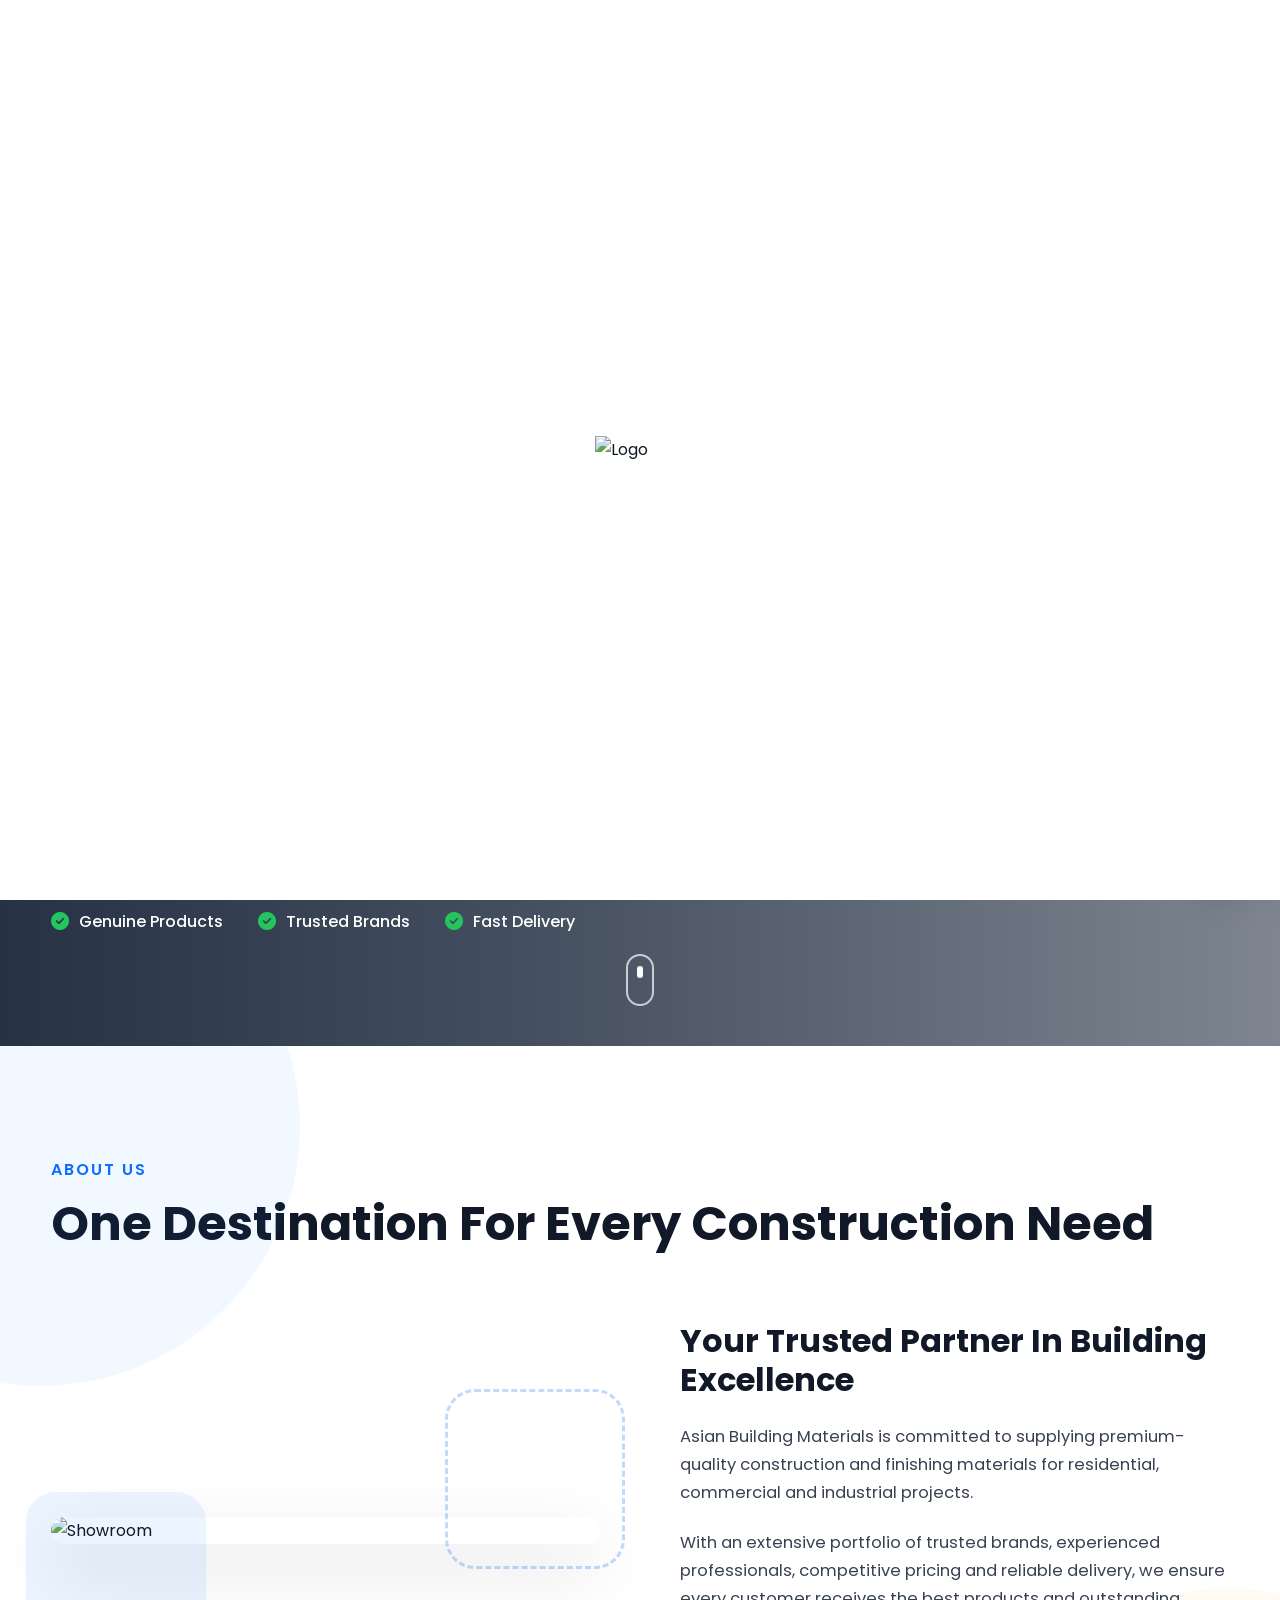
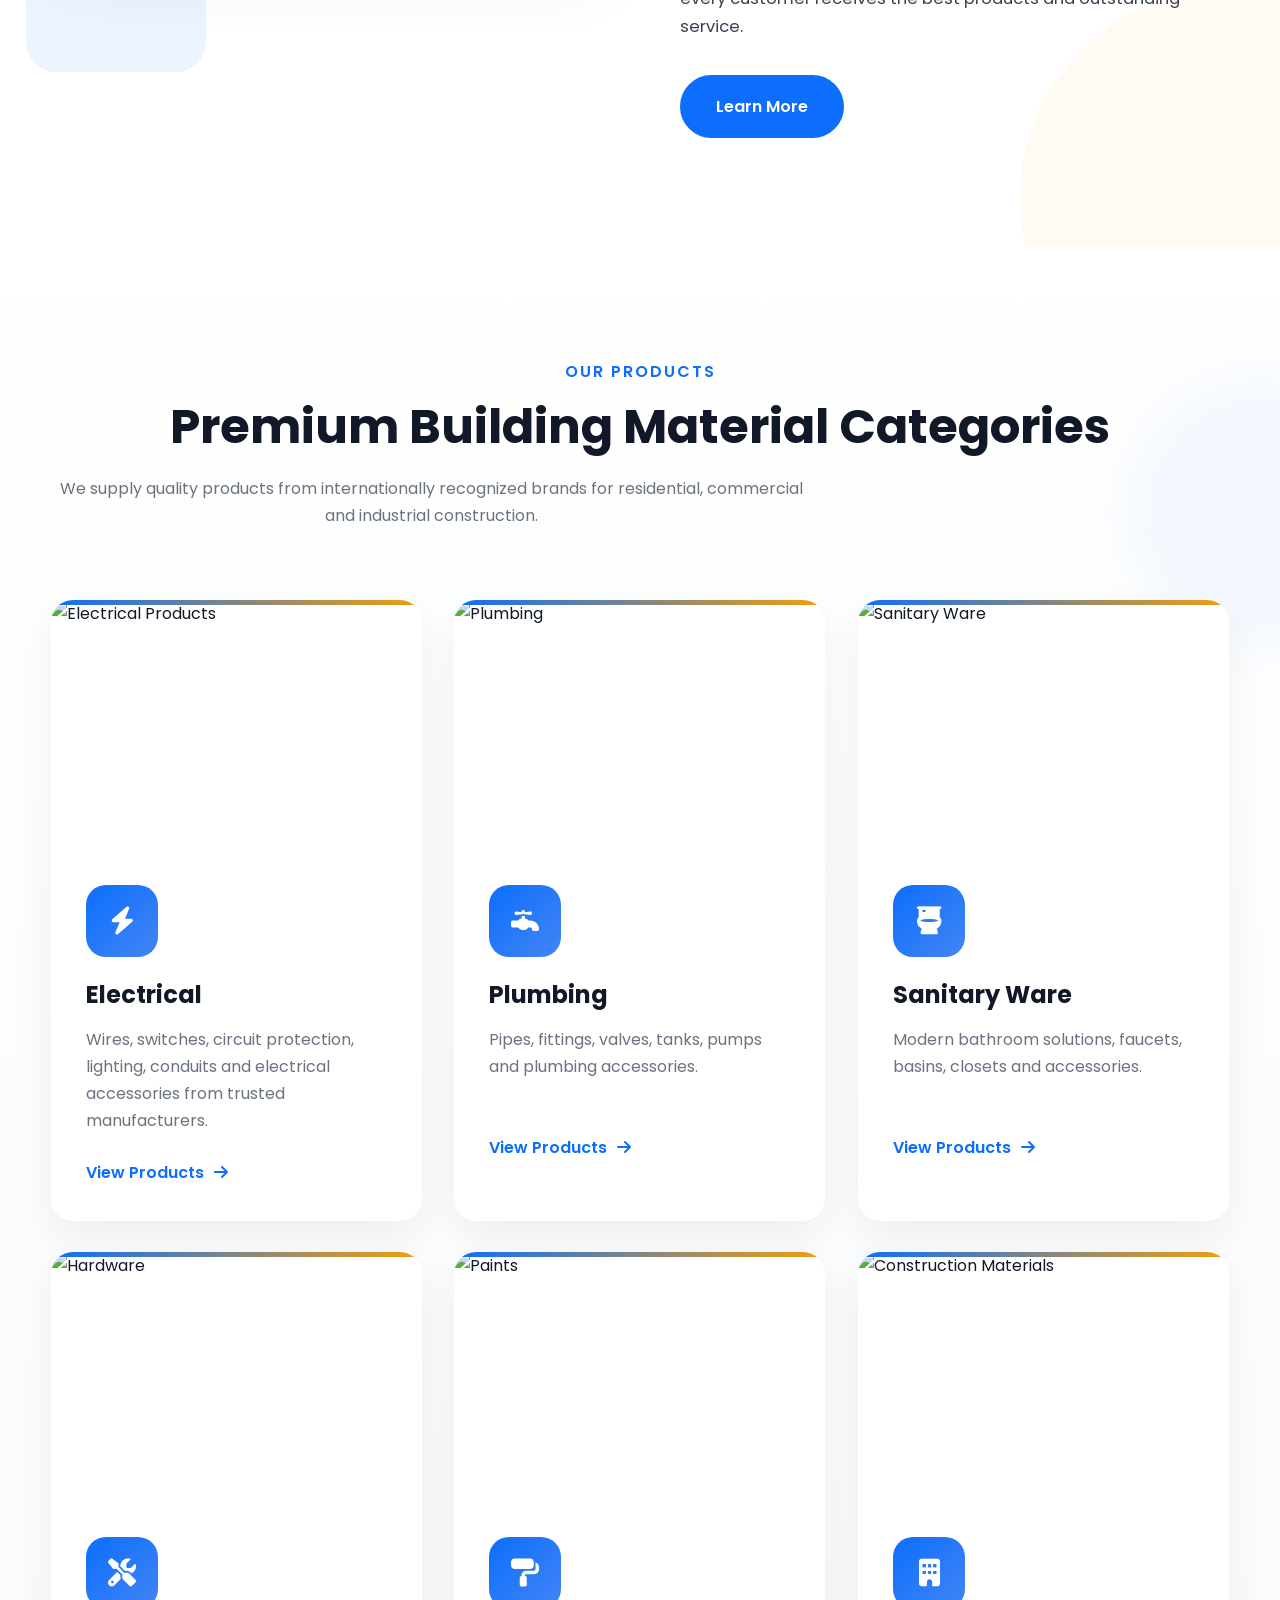
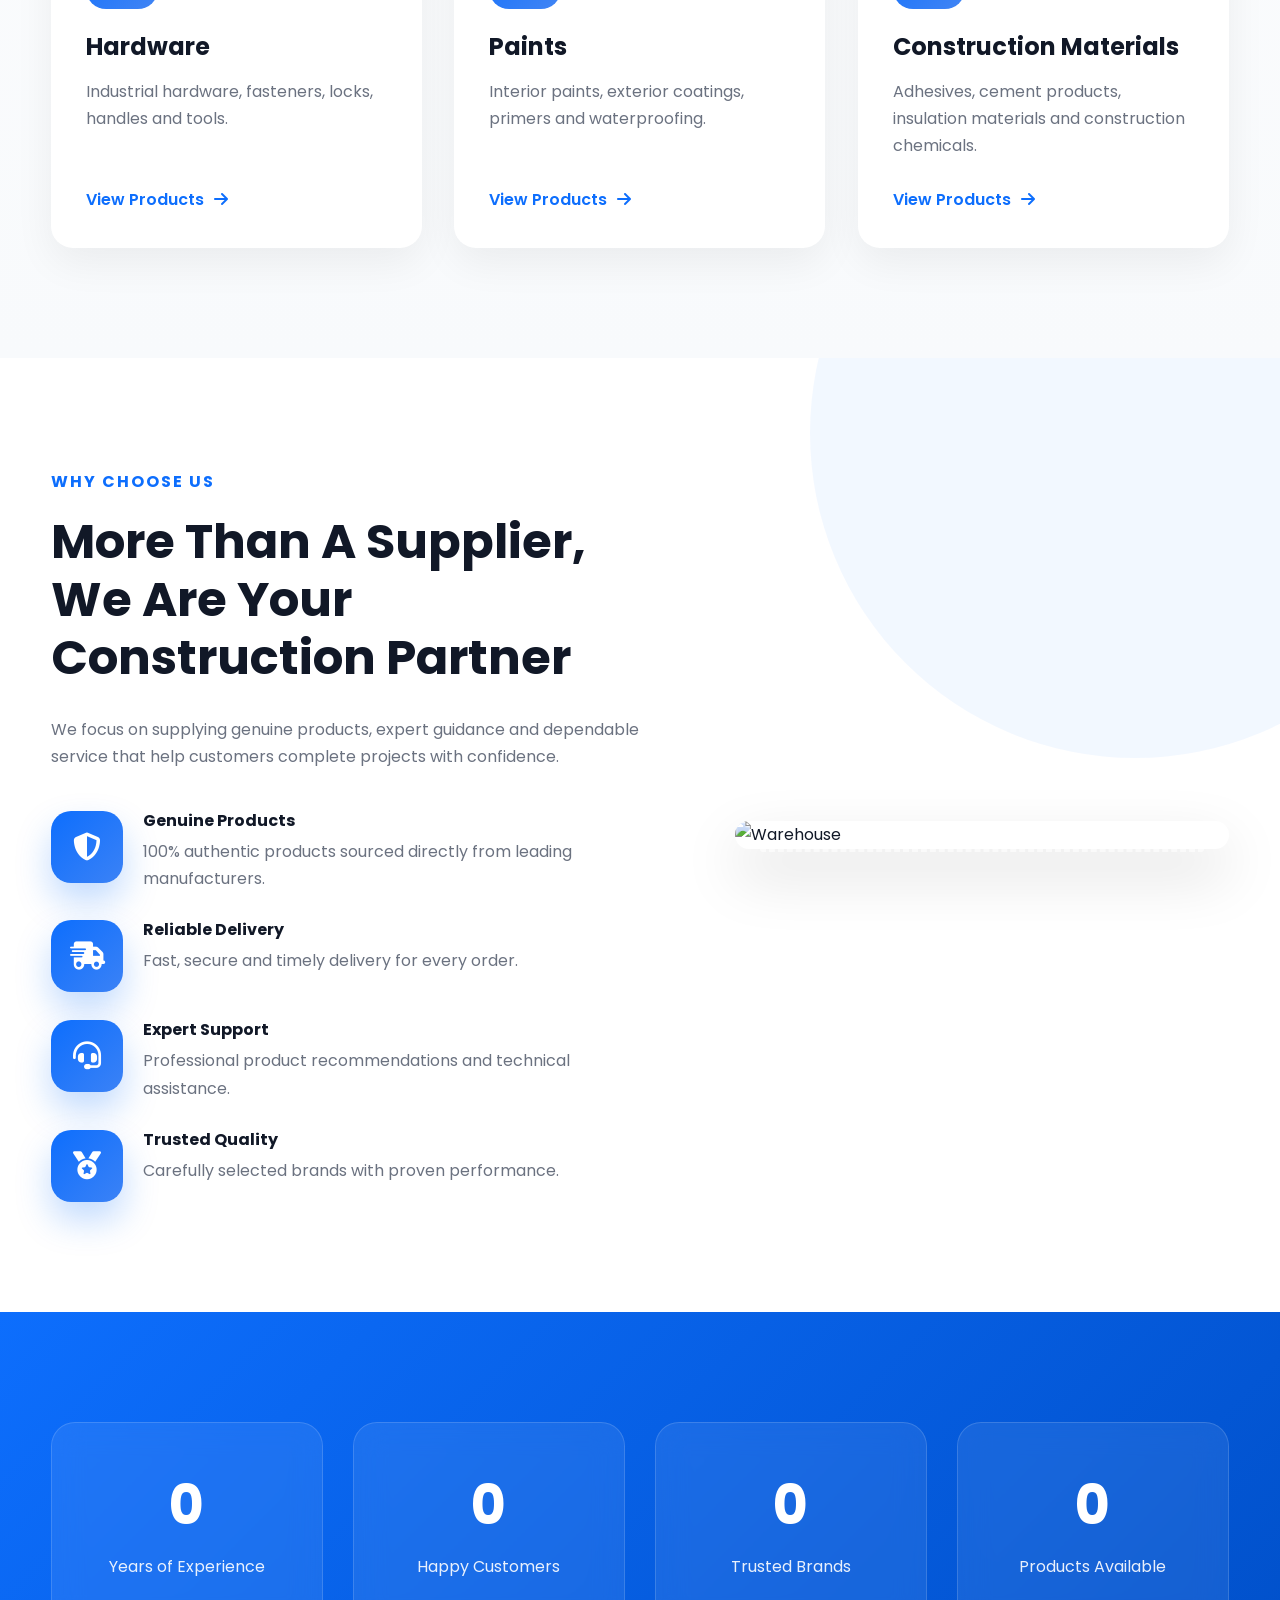
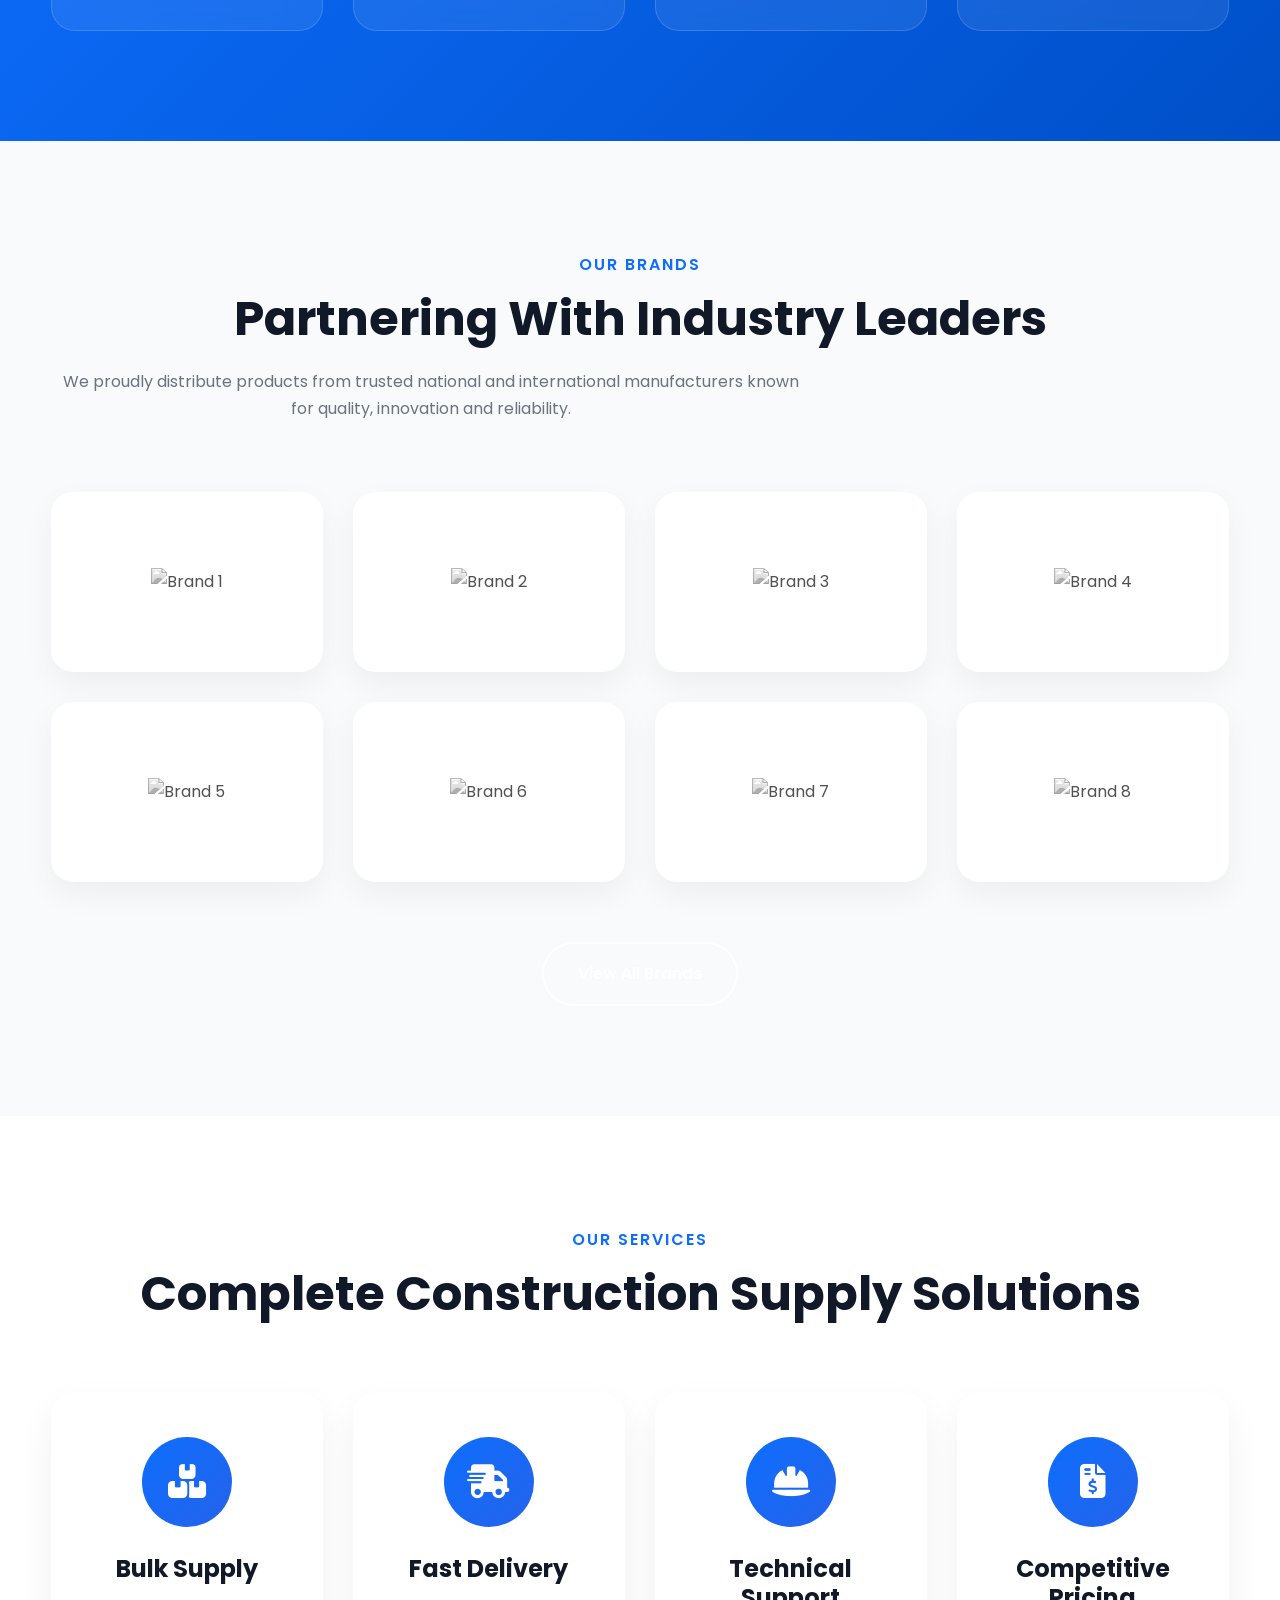
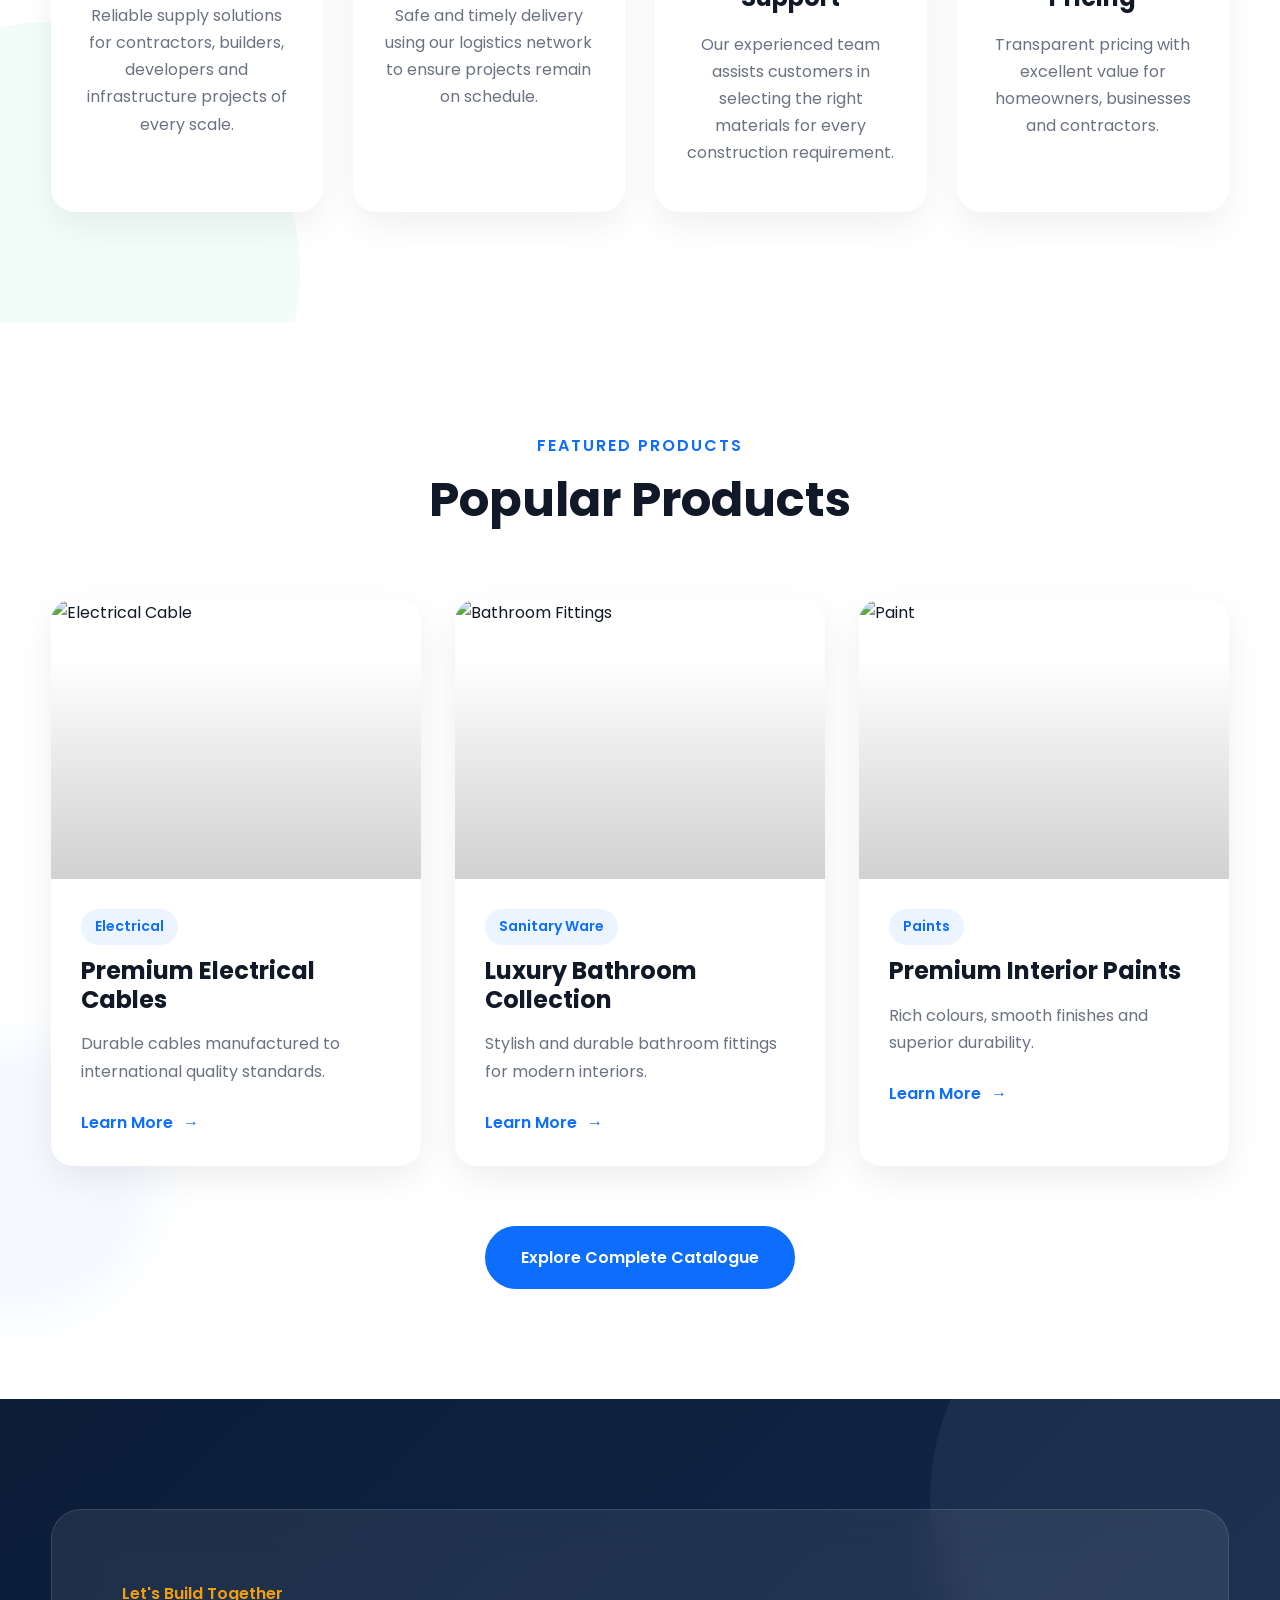
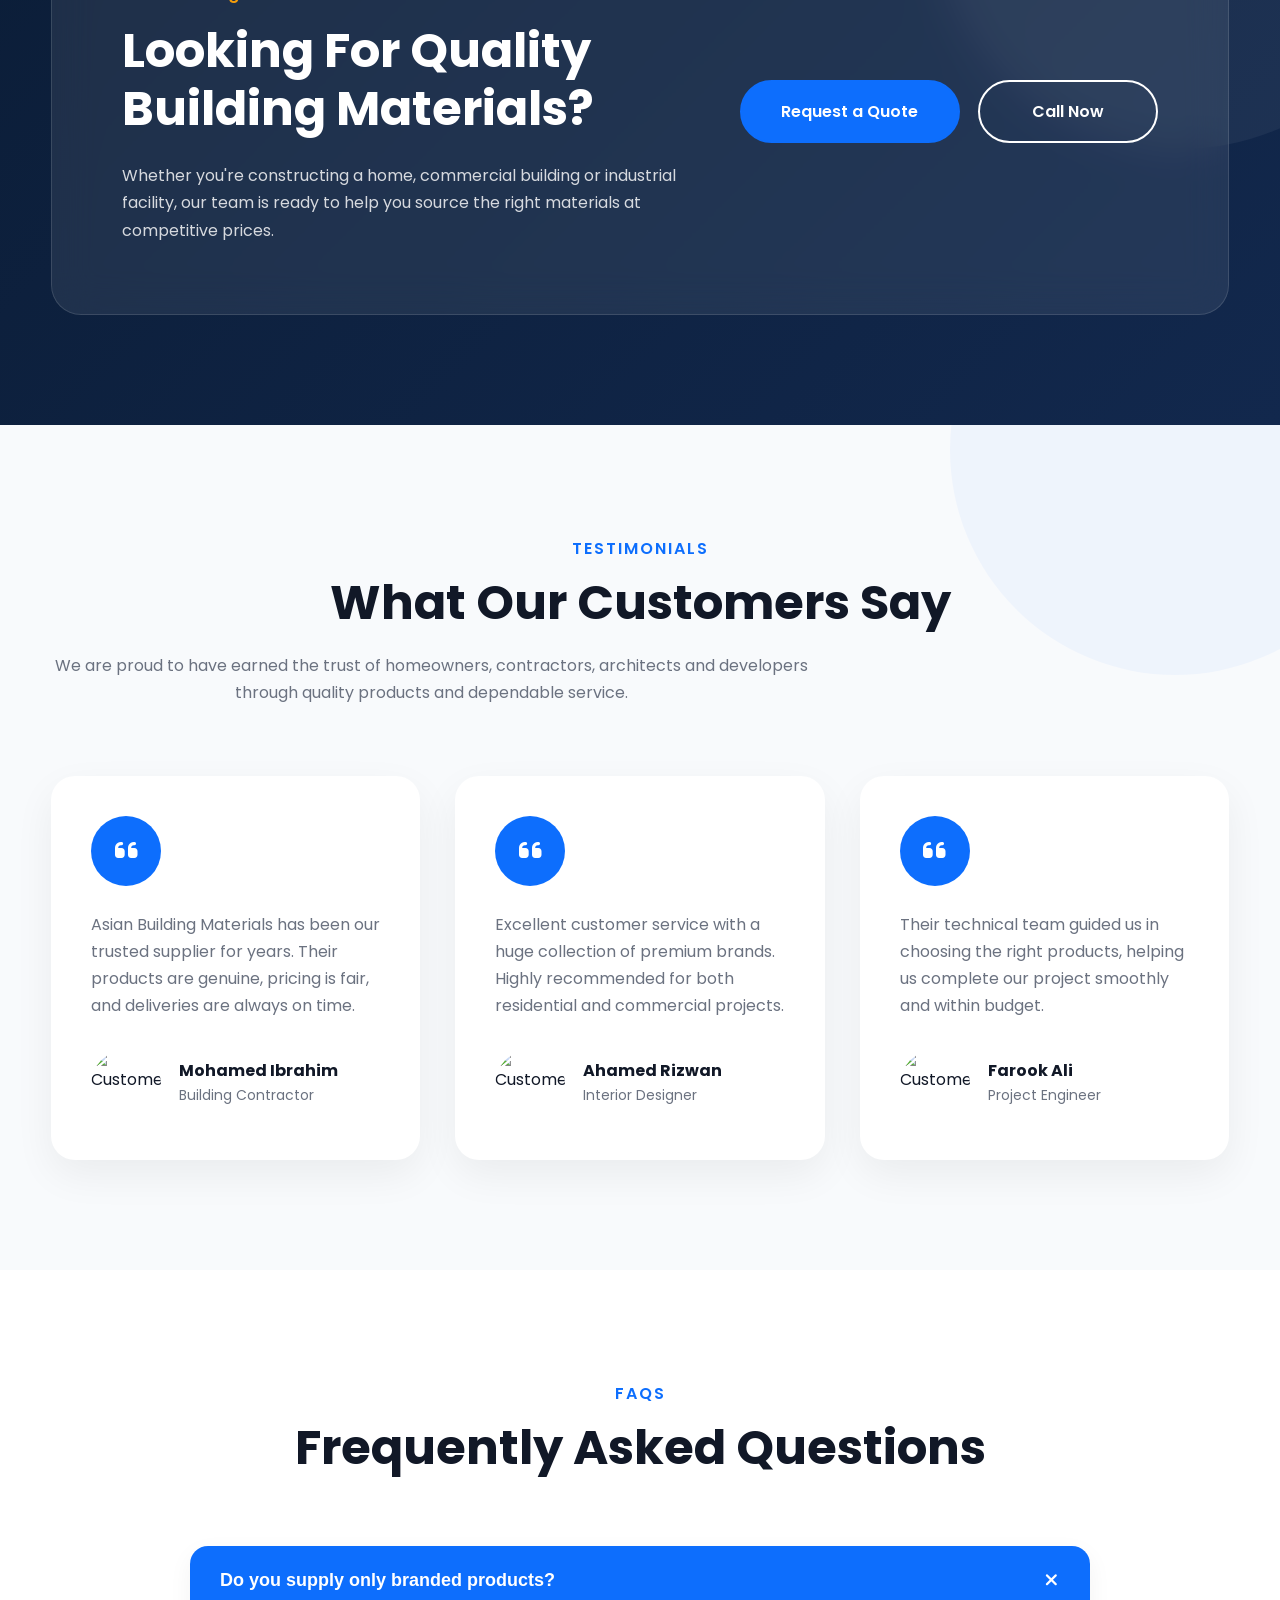
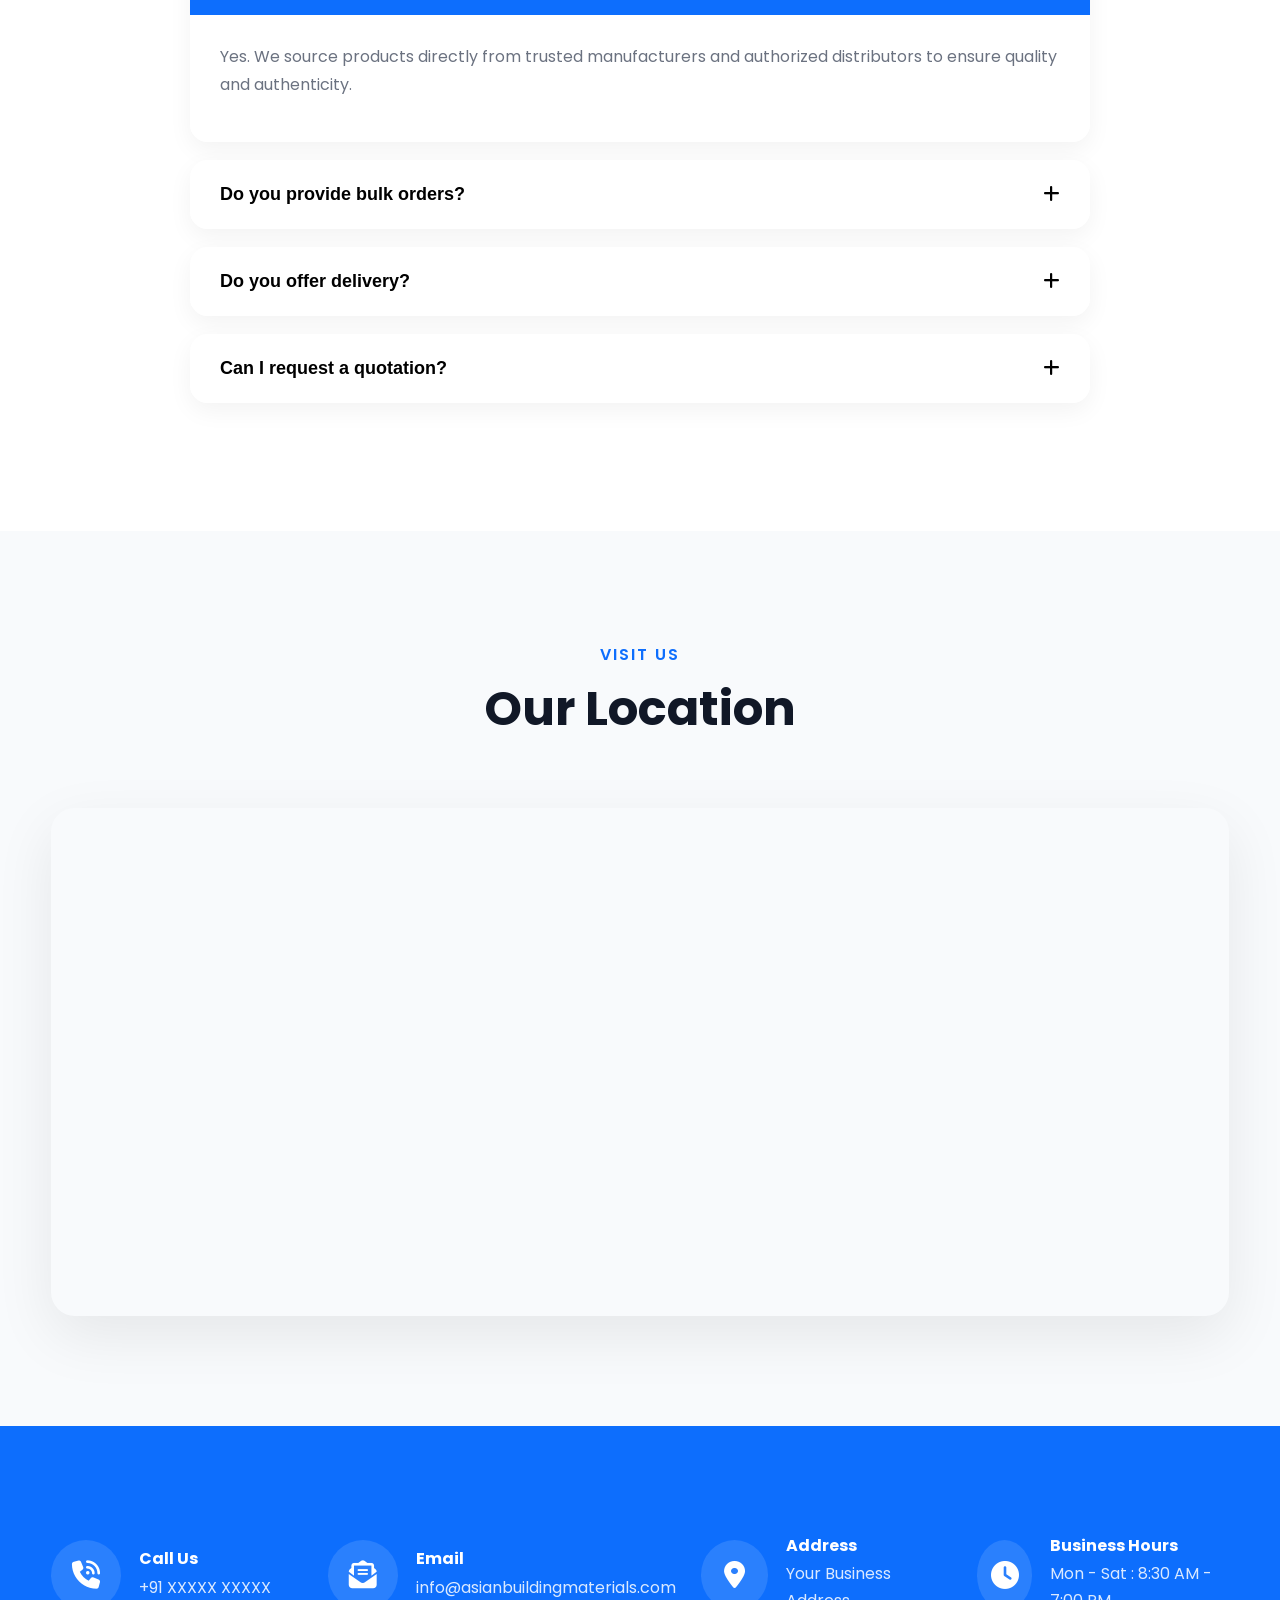
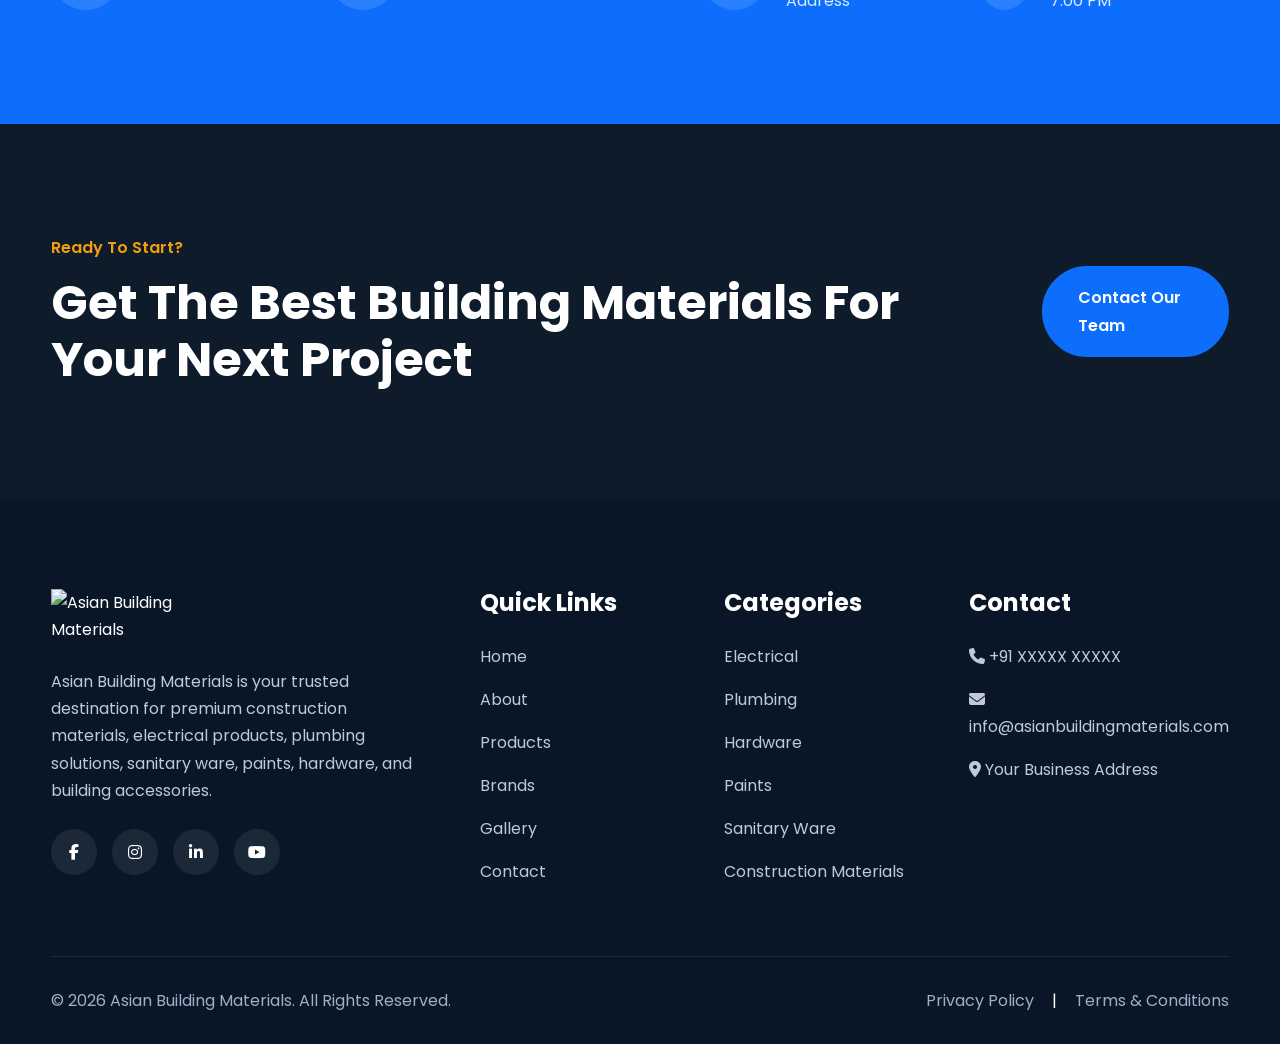
==== index.html @ b8180395 "Initial Website" ====
<!DOCTYPE html>
<html lang="en">

<head>

    <!-- ===========================================
        META
    ============================================ -->

    <meta charset="UTF-8">

    <meta http-equiv="X-UA-Compatible"
        content="IE=edge">

    <meta name="viewport"
        content="width=device-width, initial-scale=1.0">

    <title>
        Asian Building Materials | Premium Building Materials Supplier
    </title>

    <meta name="description"
        content="Asian Building Materials supplies premium construction materials, sanitary ware, electrical products, plumbing solutions, paints, tiles and hardware from world-class brands.">

    <meta name="keywords"
        content="Building Materials, Construction Materials, Electrical, Plumbing, Hardware, Tiles, Paints, Sanitary Ware">

    <meta name="author"
        content="Asian Building Materials">

    <meta name="robots"
        content="index,follow">

    <!-- Open Graph -->

    <meta property="og:title"
        content="Asian Building Materials">

    <meta property="og:description"
        content="Trusted supplier of premium building materials.">

    <meta property="og:type"
        content="website">

    <meta property="og:image"
        content="assets/images/hero/hero.jpg">

    <meta property="og:url"
        content="https://www.asianbuildingmaterials.com">

    <!-- Favicon -->

    <link rel="icon"
        href="assets/images/favicon.png">

    <!-- Google Fonts -->

    <link rel="preconnect"
        href="https://fonts.googleapis.com">

    <link rel="preconnect"
        href="https://fonts.gstatic.com"
        crossorigin>

    <link href="https://fonts.googleapis.com/css2?family=Poppins:wght@300;400;500;600;700;800&display=swap"
        rel="stylesheet">

    <!-- Font Awesome -->

    <link rel="stylesheet"
        href="https://cdnjs.cloudflare.com/ajax/libs/font-awesome/6.7.1/css/all.min.css">

    <!-- CSS -->

    <link rel="stylesheet"
        href="assets/css/style.css">

    <link rel="stylesheet"
        href="assets/css/responsive.css">

</head>

<body>

    <!-- ===========================
        PRELOADER
    ============================ -->

    <div id="preloader">

        <div class="loader">

            <img src="assets/images/logo.png"
                alt="Logo">

        </div>

    </div>

    <!-- ===========================
        HEADER
    ============================ -->

    <header id="header">

        <div class="container">

            <nav class="navbar">

                <!-- Logo -->

                <a href="index.html"
                    class="logo">

                    <img src="assets/images/logo.png"
                        alt="Asian Building Materials">

                </a>

                <!-- Navigation -->

                <ul class="nav-links">

                    <li>
                        <a class="active"
                            href="index.html">
                            Home
                        </a>
                    </li>

                    <li>
                        <a href="about.html">
                            About
                        </a>
                    </li>

                    <li>
                        <a href="products.html">
                            Products
                        </a>
                    </li>

                    <li>
                        <a href="brands.html">
                            Brands
                        </a>
                    </li>

                    <li>
                        <a href="gallery.html">
                            Gallery
                        </a>
                    </li>

                    <li>
                        <a href="contact.html">
                            Contact
                        </a>
                    </li>

                </ul>

                <!-- Right -->

                <div class="nav-right">

                    <a href="tel:+910000000000"
                        class="header-phone">

                        <i class="fa-solid fa-phone"></i>

                        +91 XXXXX XXXXX

                    </a>

                    <button class="mobile-menu">

                        <span></span>

                        <span></span>

                        <span></span>

                    </button>

                </div>

            </nav>

        </div>

    </header>

    <!-- ===========================
        HERO
    ============================ -->

    <section class="hero">

        <!-- Background -->

        <div class="hero-background">

            <img src="assets/images/hero/hero.jpg"
                alt="Building Materials">

        </div>

        <!-- Overlay -->

        <div class="hero-overlay"></div>

        <div class="container">

            <div class="hero-content">

                <span class="hero-tag">

                    Trusted Since 20XX

                </span>

                <h1>

                    Building Better
                    <span>Homes & Businesses</span>

                    With Premium Materials

                </h1>

                <p>

                    Asian Building Materials supplies high-quality
                    construction products, electrical solutions,
                    plumbing materials, sanitary ware,
                    hardware, paints, adhesives and more
                    from leading international and national brands.

                </p>

                <div class="hero-buttons">

                    <a href="products.html"
                        class="btn btn-primary">

                        Explore Products

                    </a>

                    <a href="contact.html"
                        class="btn btn-outline">

                        Request Quote

                    </a>

                </div>

                <!-- Features -->

                <div class="hero-features">

                    <div>

                        <i class="fa-solid fa-circle-check"></i>

                        Genuine Products

                    </div>

                    <div>

                        <i class="fa-solid fa-circle-check"></i>

                        Trusted Brands

                    </div>

                    <div>

                        <i class="fa-solid fa-circle-check"></i>

                        Fast Delivery

                    </div>

                </div>

            </div>

        </div>

        <!-- Scroll -->

        <div class="scroll-indicator">

            <span></span>

        </div>

    </section>

    <!-- ==================================
        COMPANY INTRO
    =================================== -->

    <section class="company-intro">

        <div class="container">

            <div class="section-title">

                <span>

                    About Us

                </span>

                <h2>

                    One Destination
                    For Every Construction Need

                </h2>

            </div>

            <div class="intro-grid">

                <div class="intro-image">

                    <img src="assets/images/company/showroom.jpg"
                        alt="Showroom">

                </div>

                <div class="intro-content">

                    <h3>

                        Your Trusted Partner In
                        Building Excellence

                    </h3>

                    <p>

                        Asian Building Materials is committed to
                        supplying premium-quality construction and
                        finishing materials for residential,
                        commercial and industrial projects.

                    </p>

                    <p>

                        With an extensive portfolio of trusted
                        brands, experienced professionals,
                        competitive pricing and reliable delivery,
                        we ensure every customer receives the best
                        products and outstanding service.

                    </p>

                    <a href="about.html"
                        class="btn btn-primary">

                        Learn More

                    </a>

                </div>

            </div>

        </div>

    </section>

        <!-- ==================================
        FEATURED CATEGORIES
    =================================== -->

    <section class="featured-categories">

        <div class="container">

            <div class="section-title center">

                <span>Our Products</span>

                <h2>

                    Premium Building Material Categories

                </h2>

                <p>

                    We supply quality products from internationally
                    recognized brands for residential, commercial
                    and industrial construction.

                </p>

            </div>

            <div class="category-grid">

                <!-- Category -->

                <article class="category-card">

                    <div class="category-image">

                        <img src="assets/images/products/electrical.jpg"
                            alt="Electrical Products">

                    </div>

                    <div class="category-content">

                        <div class="category-icon">

                            <i class="fa-solid fa-bolt"></i>

                        </div>

                        <h3>

                            Electrical

                        </h3>

                        <p>

                            Wires, switches, circuit protection,
                            lighting, conduits and electrical
                            accessories from trusted manufacturers.

                        </p>

                        <a href="products.html">

                            View Products

                            <i class="fa-solid fa-arrow-right"></i>

                        </a>

                    </div>

                </article>

                <!-- Category -->

                <article class="category-card">

                    <div class="category-image">

                        <img src="assets/images/products/plumbing.jpg"
                            alt="Plumbing">

                    </div>

                    <div class="category-content">

                        <div class="category-icon">

                            <i class="fa-solid fa-faucet"></i>

                        </div>

                        <h3>

                            Plumbing

                        </h3>

                        <p>

                            Pipes, fittings, valves,
                            tanks, pumps and plumbing
                            accessories.

                        </p>

                        <a href="products.html">

                            View Products

                            <i class="fa-solid fa-arrow-right"></i>

                        </a>

                    </div>

                </article>

                <!-- Category -->

                <article class="category-card">

                    <div class="category-image">

                        <img src="assets/images/products/sanitary.jpg"
                            alt="Sanitary Ware">

                    </div>

                    <div class="category-content">

                        <div class="category-icon">

                            <i class="fa-solid fa-toilet"></i>

                        </div>

                        <h3>

                            Sanitary Ware

                        </h3>

                        <p>

                            Modern bathroom solutions,
                            faucets, basins, closets
                            and accessories.

                        </p>

                        <a href="products.html">

                            View Products

                            <i class="fa-solid fa-arrow-right"></i>

                        </a>

                    </div>

                </article>

                <!-- Category -->

                <article class="category-card">

                    <div class="category-image">

                        <img src="assets/images/products/hardware.jpg"
                            alt="Hardware">

                    </div>

                    <div class="category-content">

                        <div class="category-icon">

                            <i class="fa-solid fa-screwdriver-wrench"></i>

                        </div>

                        <h3>

                            Hardware

                        </h3>

                        <p>

                            Industrial hardware,
                            fasteners, locks,
                            handles and tools.

                        </p>

                        <a href="products.html">

                            View Products

                            <i class="fa-solid fa-arrow-right"></i>

                        </a>

                    </div>

                </article>

                <!-- Category -->

                <article class="category-card">

                    <div class="category-image">

                        <img src="assets/images/products/paints.jpg"
                            alt="Paints">

                    </div>

                    <div class="category-content">

                        <div class="category-icon">

                            <i class="fa-solid fa-paint-roller"></i>

                        </div>

                        <h3>

                            Paints

                        </h3>

                        <p>

                            Interior paints,
                            exterior coatings,
                            primers and waterproofing.

                        </p>

                        <a href="products.html">

                            View Products

                            <i class="fa-solid fa-arrow-right"></i>

                        </a>

                    </div>

                </article>

                <!-- Category -->

                <article class="category-card">

                    <div class="category-image">

                        <img src="assets/images/products/materials.jpg"
                            alt="Construction Materials">

                    </div>

                    <div class="category-content">

                        <div class="category-icon">

                            <i class="fa-solid fa-building"></i>

                        </div>

                        <h3>

                            Construction Materials

                        </h3>

                        <p>

                            Adhesives, cement products,
                            insulation materials and
                            construction chemicals.

                        </p>

                        <a href="products.html">

                            View Products

                            <i class="fa-solid fa-arrow-right"></i>

                        </a>

                    </div>

                </article>

            </div>

        </div>

    </section>

    <!-- ==================================
        WHY CHOOSE US
    =================================== -->

    <section class="why-us">

        <div class="container">

            <div class="why-grid">

                <div class="why-content">

                    <span class="section-tag">

                        Why Choose Us

                    </span>

                    <h2>

                        More Than A Supplier,
                        We Are Your Construction Partner

                    </h2>

                    <p>

                        We focus on supplying genuine products,
                        expert guidance and dependable service
                        that help customers complete projects
                        with confidence.

                    </p>

                    <div class="feature-list">

                        <div class="feature-item">

                            <div class="feature-icon">

                                <i class="fa-solid fa-shield-halved"></i>

                            </div>

                            <div>

                                <h4>

                                    Genuine Products

                                </h4>

                                <p>

                                    100% authentic products
                                    sourced directly from
                                    leading manufacturers.

                                </p>

                            </div>

                        </div>

                        <div class="feature-item">

                            <div class="feature-icon">

                                <i class="fa-solid fa-truck-fast"></i>

                            </div>

                            <div>

                                <h4>

                                    Reliable Delivery

                                </h4>

                                <p>

                                    Fast, secure and
                                    timely delivery
                                    for every order.

                                </p>

                            </div>

                        </div>

                        <div class="feature-item">

                            <div class="feature-icon">

                                <i class="fa-solid fa-headset"></i>

                            </div>

                            <div>

                                <h4>

                                    Expert Support

                                </h4>

                                <p>

                                    Professional product
                                    recommendations and
                                    technical assistance.

                                </p>

                            </div>

                        </div>

                        <div class="feature-item">

                            <div class="feature-icon">

                                <i class="fa-solid fa-medal"></i>

                            </div>

                            <div>

                                <h4>

                                    Trusted Quality

                                </h4>

                                <p>

                                    Carefully selected brands
                                    with proven performance.

                                </p>

                            </div>

                        </div>

                    </div>

                </div>

                <div class="why-image">

                    <img src="assets/images/company/warehouse.jpg"
                        alt="Warehouse">

                </div>

            </div>

        </div>

    </section>

    <!-- ==================================
        BUSINESS STATISTICS
    =================================== -->

    <section class="statistics">

        <div class="container">

            <div class="stats-grid">

                <div class="stat-card">

                    <h2 class="counter"
                        data-target="25">

                        0

                    </h2>

                    <p>

                        Years of Experience

                    </p>

                </div>

                <div class="stat-card">

                    <h2 class="counter"
                        data-target="5000">

                        0

                    </h2>

                    <p>

                        Happy Customers

                    </p>

                </div>

                <div class="stat-card">

                    <h2 class="counter"
                        data-target="200">

                        0

                    </h2>

                    <p>

                        Trusted Brands

                    </p>

                </div>

                <div class="stat-card">

                    <h2 class="counter"
                        data-target="12000">

                        0

                    </h2>

                    <p>

                        Products Available

                    </p>

                </div>

            </div>

        </div>

    </section>

        <!-- ==================================
        FEATURED BRANDS
    =================================== -->

    <section class="featured-brands">

        <div class="container">

            <div class="section-title center">

                <span>Our Brands</span>

                <h2>

                    Partnering With Industry Leaders

                </h2>

                <p>

                    We proudly distribute products from trusted national
                    and international manufacturers known for quality,
                    innovation and reliability.

                </p>

            </div>

            <div class="brands-grid">

                <div class="brand-card">

                    <img src="assets/images/brands/brand-1.png"
                        alt="Brand 1">

                </div>

                <div class="brand-card">

                    <img src="assets/images/brands/brand-2.png"
                        alt="Brand 2">

                </div>

                <div class="brand-card">

                    <img src="assets/images/brands/brand-3.png"
                        alt="Brand 3">

                </div>

                <div class="brand-card">

                    <img src="assets/images/brands/brand-4.png"
                        alt="Brand 4">

                </div>

                <div class="brand-card">

                    <img src="assets/images/brands/brand-5.png"
                        alt="Brand 5">

                </div>

                <div class="brand-card">

                    <img src="assets/images/brands/brand-6.png"
                        alt="Brand 6">

                </div>

                <div class="brand-card">

                    <img src="assets/images/brands/brand-7.png"
                        alt="Brand 7">

                </div>

                <div class="brand-card">

                    <img src="assets/images/brands/brand-8.png"
                        alt="Brand 8">

                </div>

            </div>

            <div class="section-btn">

                <a href="brands.html"
                    class="btn btn-outline">

                    View All Brands

                </a>

            </div>

        </div>

    </section>

    <!-- ==================================
        OUR SERVICES
    =================================== -->

    <section class="services">

        <div class="container">

            <div class="section-title center">

                <span>Our Services</span>

                <h2>

                    Complete Construction Supply Solutions

                </h2>

            </div>

            <div class="services-grid">

                <article class="service-card">

                    <div class="service-icon">

                        <i class="fa-solid fa-boxes-stacked"></i>

                    </div>

                    <h3>

                        Bulk Supply

                    </h3>

                    <p>

                        Reliable supply solutions for contractors,
                        builders, developers and infrastructure
                        projects of every scale.

                    </p>

                </article>

                <article class="service-card">

                    <div class="service-icon">

                        <i class="fa-solid fa-truck-fast"></i>

                    </div>

                    <h3>

                        Fast Delivery

                    </h3>

                    <p>

                        Safe and timely delivery using our logistics
                        network to ensure projects remain on schedule.

                    </p>

                </article>

                <article class="service-card">

                    <div class="service-icon">

                        <i class="fa-solid fa-helmet-safety"></i>

                    </div>

                    <h3>

                        Technical Support

                    </h3>

                    <p>

                        Our experienced team assists customers in
                        selecting the right materials for every
                        construction requirement.

                    </p>

                </article>

                <article class="service-card">

                    <div class="service-icon">

                        <i class="fa-solid fa-file-invoice-dollar"></i>

                    </div>

                    <h3>

                        Competitive Pricing

                    </h3>

                    <p>

                        Transparent pricing with excellent value
                        for homeowners, businesses and contractors.

                    </p>

                </article>

            </div>

        </div>

    </section>

    <!-- ==================================
        FEATURED PRODUCTS
    =================================== -->

    <section class="featured-products">

        <div class="container">

            <div class="section-title center">

                <span>Featured Products</span>

                <h2>

                    Popular Products

                </h2>

            </div>

            <div class="products-grid">

                <article class="product-card">

                    <div class="product-image">

                        <img src="assets/images/products/product-1.jpg"
                            alt="Electrical Cable">

                    </div>

                    <div class="product-content">

                        <span>

                            Electrical

                        </span>

                        <h3>

                            Premium Electrical Cables

                        </h3>

                        <p>

                            Durable cables manufactured to
                            international quality standards.

                        </p>

                        <a href="products.html">

                            Learn More

                        </a>

                    </div>

                </article>

                <article class="product-card">

                    <div class="product-image">

                        <img src="assets/images/products/product-2.jpg"
                            alt="Bathroom Fittings">

                    </div>

                    <div class="product-content">

                        <span>

                            Sanitary Ware

                        </span>

                        <h3>

                            Luxury Bathroom Collection

                        </h3>

                        <p>

                            Stylish and durable bathroom fittings
                            for modern interiors.

                        </p>

                        <a href="products.html">

                            Learn More

                        </a>

                    </div>

                </article>

                <article class="product-card">

                    <div class="product-image">

                        <img src="assets/images/products/product-3.jpg"
                            alt="Paint">

                    </div>

                    <div class="product-content">

                        <span>

                            Paints

                        </span>

                        <h3>

                            Premium Interior Paints

                        </h3>

                        <p>

                            Rich colours, smooth finishes and
                            superior durability.

                        </p>

                        <a href="products.html">

                            Learn More

                        </a>

                    </div>

                </article>

            </div>

            <div class="section-btn">

                <a href="products.html"
                    class="btn btn-primary">

                    Explore Complete Catalogue

                </a>

            </div>

        </div>

    </section>

    <!-- ==================================
        CALL TO ACTION
    =================================== -->

    <section class="cta-section">

        <div class="container">

            <div class="cta-wrapper">

                <div class="cta-content">

                    <span>

                        Let's Build Together

                    </span>

                    <h2>

                        Looking For Quality Building Materials?

                    </h2>

                    <p>

                        Whether you're constructing a home,
                        commercial building or industrial facility,
                        our team is ready to help you source the
                        right materials at competitive prices.

                    </p>

                </div>

                <div class="cta-buttons">

                    <a href="contact.html"
                        class="btn btn-primary">

                        Request a Quote

                    </a>

                    <a href="tel:+910000000000"
                        class="btn btn-outline">

                        Call Now

                    </a>

                </div>

            </div>

        </div>

    </section>

        <!-- ==================================
        TESTIMONIALS
    =================================== -->

    <section class="testimonials">

        <div class="container">

            <div class="section-title center">

                <span>

                    Testimonials

                </span>

                <h2>

                    What Our Customers Say

                </h2>

                <p>

                    We are proud to have earned the trust of homeowners,
                    contractors, architects and developers through quality
                    products and dependable service.

                </p>

            </div>

            <div class="testimonial-grid">

                <article class="testimonial-card">

                    <div class="quote">

                        <i class="fa-solid fa-quote-left"></i>

                    </div>

                    <p>

                        Asian Building Materials has been our trusted supplier
                        for years. Their products are genuine, pricing is fair,
                        and deliveries are always on time.

                    </p>

                    <div class="client">

                        <img src="assets/images/testimonials/client-1.jpg"
                            alt="Customer">

                        <div>

                            <h4>

                                Mohamed Ibrahim

                            </h4>

                            <span>

                                Building Contractor

                            </span>

                        </div>

                    </div>

                </article>

                <article class="testimonial-card">

                    <div class="quote">

                        <i class="fa-solid fa-quote-left"></i>

                    </div>

                    <p>

                        Excellent customer service with a huge collection of
                        premium brands. Highly recommended for both residential
                        and commercial projects.

                    </p>

                    <div class="client">

                        <img src="assets/images/testimonials/client-2.jpg"
                            alt="Customer">

                        <div>

                            <h4>

                                Ahamed Rizwan

                            </h4>

                            <span>

                                Interior Designer

                            </span>

                        </div>

                    </div>

                </article>

                <article class="testimonial-card">

                    <div class="quote">

                        <i class="fa-solid fa-quote-left"></i>

                    </div>

                    <p>

                        Their technical team guided us in choosing the right
                        products, helping us complete our project smoothly and
                        within budget.

                    </p>

                    <div class="client">

                        <img src="assets/images/testimonials/client-3.jpg"
                            alt="Customer">

                        <div>

                            <h4>

                                Farook Ali

                            </h4>

                            <span>

                                Project Engineer

                            </span>

                        </div>

                    </div>

                </article>

            </div>

        </div>

    </section>

    <!-- ==================================
        FAQ
    =================================== -->

    <section class="faq-section">

        <div class="container">

            <div class="section-title center">

                <span>

                    FAQs

                </span>

                <h2>

                    Frequently Asked Questions

                </h2>

            </div>

            <div class="faq-container">

                <div class="faq-item active">

                    <button class="faq-question">

                        Do you supply only branded products?

                        <i class="fa-solid fa-plus"></i>

                    </button>

                    <div class="faq-answer">

                        <p>

                            Yes. We source products directly from trusted
                            manufacturers and authorized distributors to ensure
                            quality and authenticity.

                        </p>

                    </div>

                </div>

                <div class="faq-item">

                    <button class="faq-question">

                        Do you provide bulk orders?

                        <i class="fa-solid fa-plus"></i>

                    </button>

                    <div class="faq-answer">

                        <p>

                            Yes. We regularly supply contractors,
                            developers and commercial construction
                            projects with bulk quantities.

                        </p>

                    </div>

                </div>

                <div class="faq-item">

                    <button class="faq-question">

                        Do you offer delivery?

                        <i class="fa-solid fa-plus"></i>

                    </button>

                    <div class="faq-answer">

                        <p>

                            Yes. We provide safe and reliable delivery
                            services based on your project location.

                        </p>

                    </div>

                </div>

                <div class="faq-item">

                    <button class="faq-question">

                        Can I request a quotation?

                        <i class="fa-solid fa-plus"></i>

                    </button>

                    <div class="faq-answer">

                        <p>

                            Absolutely. Contact us through our inquiry form,
                            WhatsApp or phone for a customized quotation.

                        </p>

                    </div>

                </div>

            </div>

        </div>

    </section>

    <!-- ==================================
        LOCATION
    =================================== -->

    <section class="location-section">

        <div class="container">

            <div class="section-title center">

                <span>

                    Visit Us

                </span>

                <h2>

                    Our Location

                </h2>

            </div>

            <div class="map-wrapper">

                <iframe
                    src="https://www.google.com/maps/embed?pb="
                    loading="lazy"
                    allowfullscreen>

                </iframe>

            </div>

        </div>

    </section>

    <!-- ==================================
        CONTACT STRIP
    =================================== -->

    <section class="contact-strip">

        <div class="container">

            <div class="contact-strip-grid">

                <div class="contact-box">

                    <i class="fa-solid fa-phone-volume"></i>

                    <div>

                        <h4>

                            Call Us

                        </h4>

                        <p>

                            +91 XXXXX XXXXX

                        </p>

                    </div>

                </div>

                <div class="contact-box">

                    <i class="fa-solid fa-envelope-open-text"></i>

                    <div>

                        <h4>

                            Email

                        </h4>

                        <p>

                            info@asianbuildingmaterials.com

                        </p>

                    </div>

                </div>

                <div class="contact-box">

                    <i class="fa-solid fa-location-dot"></i>

                    <div>

                        <h4>

                            Address

                        </h4>

                        <p>

                            Your Business Address

                        </p>

                    </div>

                </div>

                <div class="contact-box">

                    <i class="fa-solid fa-clock"></i>

                    <div>

                        <h4>

                            Business Hours

                        </h4>

                        <p>

                            Mon - Sat : 8:30 AM - 7:00 PM

                        </p>

                    </div>

                </div>

            </div>

        </div>

    </section>

    <!-- ==================================
        CONTACT CTA
    =================================== -->

    <section class="contact-cta">

        <div class="container">

            <div class="contact-cta-wrapper">

                <div>

                    <span>

                        Ready To Start?

                    </span>

                    <h2>

                        Get The Best Building Materials
                        For Your Next Project

                    </h2>

                </div>

                <a href="contact.html"
                    class="btn btn-primary">

                    Contact Our Team

                </a>

            </div>

        </div>

    </section>

    <!-- ==================================
        FOOTER
    =================================== -->

    <footer class="footer">

        <div class="container">

            <div class="footer-grid">

                <!-- Company -->

                <div class="footer-about">

                    <img src="assets/images/logo-white.png"
                        alt="Asian Building Materials">

                    <p>

                        Asian Building Materials is your trusted destination
                        for premium construction materials, electrical products,
                        plumbing solutions, sanitary ware, paints, hardware,
                        and building accessories.

                    </p>

                    <div class="footer-social">

                        <a href="#">

                            <i class="fab fa-facebook-f"></i>

                        </a>

                        <a href="#">

                            <i class="fab fa-instagram"></i>

                        </a>

                        <a href="#">

                            <i class="fab fa-linkedin-in"></i>

                        </a>

                        <a href="#">

                            <i class="fab fa-youtube"></i>

                        </a>

                    </div>

                </div>

                <!-- Quick Links -->

                <div>

                    <h3>

                        Quick Links

                    </h3>

                    <ul>

                        <li><a href="index.html">Home</a></li>

                        <li><a href="about.html">About</a></li>

                        <li><a href="products.html">Products</a></li>

                        <li><a href="brands.html">Brands</a></li>

                        <li><a href="gallery.html">Gallery</a></li>

                        <li><a href="contact.html">Contact</a></li>

                    </ul>

                </div>

                <!-- Categories -->

                <div>

                    <h3>

                        Categories

                    </h3>

                    <ul>

                        <li>Electrical</li>
                        <li>Plumbing</li>
                        <li>Hardware</li>
                        <li>Paints</li>
                        <li>Sanitary Ware</li>
                        <li>Construction Materials</li>

                    </ul>

                </div>

                <!-- Contact -->

                <div>

                    <h3>

                        Contact

                    </h3>

                    <ul>

                        <li>

                            <i class="fa-solid fa-phone"></i>

                            +91 XXXXX XXXXX

                        </li>

                        <li>

                            <i class="fa-solid fa-envelope"></i>

                            info@asianbuildingmaterials.com

                        </li>

                        <li>

                            <i class="fa-solid fa-location-dot"></i>

                            Your Business Address

                        </li>

                    </ul>

                </div>

            </div>

                        <!-- ===============================
                FOOTER BOTTOM
            ================================ -->

            <div class="footer-bottom">

                <div class="footer-bottom-left">

                    <p>

                        © 2026 Asian Building Materials.
                        All Rights Reserved.

                    </p>

                </div>

                <div class="footer-bottom-right">

                    <a href="#">

                        Privacy Policy

                    </a>

                    <span>|</span>

                    <a href="#">

                        Terms & Conditions

                    </a>

                </div>

            </div>

        </div>

    </footer>

    <!-- ==================================
        FLOATING ACTION BUTTONS
    =================================== -->

    <!-- WhatsApp -->

    <a href="https://wa.me/910000000000"
        class="floating-whatsapp"
        target="_blank"
        aria-label="WhatsApp">

        <i class="fab fa-whatsapp"></i>

    </a>

    <!-- Call -->

    <a href="tel:+910000000000"
        class="floating-call"
        aria-label="Call">

        <i class="fa-solid fa-phone"></i>

    </a>

    <!-- Scroll Top -->

    <button id="scrollTopBtn"
        aria-label="Scroll to Top">

        <i class="fa-solid fa-arrow-up"></i>

    </button>

    <!-- ==================================
        MOBILE NAVIGATION
    =================================== -->

    <div class="mobile-navigation">

        <div class="mobile-header">

            <img src="assets/images/logo.png"
                alt="Asian Building Materials">

            <button class="close-mobile-menu">

                <i class="fa-solid fa-xmark"></i>

            </button>

        </div>

        <ul>

            <li>

                <a href="index.html">

                    Home

                </a>

            </li>

            <li>

                <a href="about.html">

                    About

                </a>

            </li>

            <li>

                <a href="products.html">

                    Products

                </a>

            </li>

            <li>

                <a href="brands.html">

                    Brands

                </a>

            </li>

            <li>

                <a href="gallery.html">

                    Gallery

                </a>

            </li>

            <li>

                <a href="contact.html">

                    Contact

                </a>

            </li>

        </ul>

        <div class="mobile-contact">

            <h4>

                Contact Us

            </h4>

            <p>

                <i class="fa-solid fa-phone"></i>

                +91 XXXXX XXXXX

            </p>

            <p>

                <i class="fa-solid fa-envelope"></i>

                info@asianbuildingmaterials.com

            </p>

        </div>

    </div>

    <!-- Mobile Overlay -->

    <div class="mobile-overlay"></div>

    <!-- ==================================
        QUICK CONTACT POPUP
    =================================== -->

    <div class="quick-contact">

        <div class="quick-contact-card">

            <button class="quick-contact-close">

                <i class="fa-solid fa-xmark"></i>

            </button>

            <h3>

                Need Assistance?

            </h3>

            <p>

                Our sales team is ready to help you
                choose the right products for your
                construction project.

            </p>

            <div class="quick-buttons">

                <a href="tel:+910000000000"
                    class="btn btn-primary">

                    Call Now

                </a>

                <a href="https://wa.me/910000000000"
                    target="_blank"
                    class="btn btn-outline">

                    WhatsApp

                </a>

            </div>

        </div>

    </div>

    <!-- ==================================
        JAVASCRIPT
    =================================== -->

    <script src="assets/js/app.js"></script>

    <script>

        // Current Year (optional)

        document.querySelectorAll(".current-year").forEach(el => {

            el.textContent = new Date().getFullYear();

        });

    </script>

    <!-- ==================================
        SCHEMA MARKUP
    =================================== -->

    <script type="application/ld+json">

{
    "@context":"https://schema.org",
    "@type":"LocalBusiness",
    "name":"Asian Building Materials",
    "url":"https://www.asianbuildingmaterials.com",
    "telephone":"+91XXXXXXXXXX",
    "email":"info@asianbuildingmaterials.com",
    "image":"assets/images/logo.png",
    "address":{
        "@type":"PostalAddress",
        "streetAddress":"Your Business Address",
        "addressLocality":"Your City",
        "addressRegion":"Your State",
        "postalCode":"000000",
        "addressCountry":"IN"
    },
    "openingHours":"Mo-Sa 08:30-19:00",
    "priceRange":"₹₹"
}

    </script>

</body>

</html>
---- assets/css/style.css ----
/* ==========================================================
   ASIAN BUILDING MATERIALS
   Production CSS
   Part 1 - Foundation
========================================================== */

/* ===============================
   GOOGLE FONT
=============================== */

@import url('https://fonts.googleapis.com/css2?family=Poppins:wght@300;400;500;600;700;800&display=swap');

/* ===============================
   CSS VARIABLES
=============================== */

:root {

    /* Brand */

    --primary: #0D6EFD;
    --primary-dark: #084298;

    --secondary: #F59E0B;

    --accent: #10B981;

    /* Neutral */

    --white: #ffffff;

    --light: #F8FAFC;

    --gray-50: #F9FAFB;
    --gray-100: #F3F4F6;
    --gray-200: #E5E7EB;
    --gray-300: #D1D5DB;
    --gray-500: #6B7280;
    --gray-700: #374151;

    --dark: #111827;

    /* Typography */

    --font-family: "Poppins", sans-serif;

    --fs-xs: .75rem;
    --fs-sm: .875rem;
    --fs-md: 1rem;
    --fs-lg: 1.125rem;
    --fs-xl: 1.5rem;
    --fs-2xl: 2rem;
    --fs-3xl: 3rem;
    --fs-4xl: 4rem;

    /* Radius */

    --radius-sm: 8px;
    --radius: 14px;
    --radius-lg: 22px;
    --radius-xl: 32px;

    /* Shadows */

    --shadow-sm:
        0 4px 12px rgba(0,0,0,.05);

    --shadow:

        0 12px 30px rgba(0,0,0,.08);

    --shadow-lg:

        0 20px 60px rgba(0,0,0,.15);

    /* Transition */

    --transition:

        all .35s ease;

}

/* ===============================
   RESET
=============================== */

*,
*::before,
*::after{

    margin:0;
    padding:0;
    box-sizing:border-box;

}

html{

    scroll-behavior:smooth;

}

body{

    font-family:var(--font-family);

    background:var(--white);

    color:var(--dark);

    line-height:1.7;

    overflow-x:hidden;

}

/* ===============================
   SELECTION
=============================== */

::selection{

    background:var(--primary);

    color:#fff;

}

/* ===============================
   SCROLLBAR
=============================== */

::-webkit-scrollbar{

    width:10px;

}

::-webkit-scrollbar-track{

    background:#ececec;

}

::-webkit-scrollbar-thumb{

    background:var(--primary);

    border-radius:30px;

}

::-webkit-scrollbar-thumb:hover{

    background:var(--primary-dark);

}

/* ===============================
   TYPOGRAPHY
=============================== */

h1,
h2,
h3,
h4,
h5,
h6{

    font-weight:700;

    line-height:1.2;

    color:var(--dark);

}

h1{

    font-size:clamp(2.8rem,6vw,5rem);

}

h2{

    font-size:clamp(2rem,4vw,3rem);

}

h3{

    font-size:1.5rem;

}

p{

    color:var(--gray-500);

    margin-bottom:1rem;

}

a{

    text-decoration:none;

    color:inherit;

    transition:var(--transition);

}

img{

    width:100%;

    display:block;

}

ul{

    list-style:none;

}

/* ===============================
   LAYOUT
=============================== */

.container{

    width:min(1320px,92%);

    margin:auto;

}

section{

    padding:110px 0;

}

.section-title{

    margin-bottom:70px;

}

.section-title.center{

    text-align:center;

}

.section-title span{

    display:inline-block;

    color:var(--primary);

    font-weight:600;

    letter-spacing:2px;

    text-transform:uppercase;

    margin-bottom:12px;

}

.section-title h2{

    margin-bottom:20px;

}

.section-title p{

    max-width:760px;

}

/* ===============================
   BUTTONS
=============================== */

.btn{

    display:inline-flex;

    align-items:center;

    justify-content:center;

    gap:10px;

    padding:16px 34px;

    border-radius:50px;

    font-weight:600;

    transition:var(--transition);

    cursor:pointer;

}

.btn-primary{

    background:var(--primary);

    color:#fff;

    border:2px solid var(--primary);

}

.btn-primary:hover{

    background:var(--primary-dark);

    border-color:var(--primary-dark);

    transform:translateY(-4px);

    box-shadow:var(--shadow);

}

.btn-outline{

    border:2px solid #fff;

    color:#fff;

}

.btn-outline:hover{

    background:#fff;

    color:var(--primary);

}

/* ===============================
   COMMON CARDS
=============================== */

.card{

    background:#fff;

    border-radius:var(--radius);

    box-shadow:var(--shadow-sm);

    transition:var(--transition);

}

.card:hover{

    transform:translateY(-10px);

    box-shadow:var(--shadow);

}

/* ===============================
   PRELOADER
=============================== */

#preloader{

    position:fixed;

    inset:0;

    background:#fff;

    display:flex;

    align-items:center;

    justify-content:center;

    z-index:99999;

}

.loader{

    width:90px;

    animation:pulse 1.5s infinite;

}

@keyframes pulse{

    0%{

        transform:scale(1);

    }

    50%{

        transform:scale(1.08);

    }

    100%{

        transform:scale(1);

    }

}

/* ==========================================================
   ASIAN BUILDING MATERIALS
   Production CSS
   Part 2 - Header, Navigation & Hero
==========================================================*/

/*================================
  HEADER
================================*/

#header{

    position:fixed;

    top:0;
    left:0;

    width:100%;

    z-index:9999;

    transition:all .35s ease;

    background:transparent;

}

#header.scrolled{

    background:rgba(255,255,255,.92);

    backdrop-filter:blur(18px);

    -webkit-backdrop-filter:blur(18px);

    box-shadow:0 8px 30px rgba(0,0,0,.08);

}

/*================================
 NAVBAR
================================*/

.navbar{

    height:90px;

    display:flex;

    align-items:center;

    justify-content:space-between;

}

.logo{

    display:flex;

    align-items:center;

}

.logo img{

    height:58px;

    width:auto;

    transition:var(--transition);

}

#header.scrolled .logo img{

    height:52px;

}

/*================================
 NAVIGATION
================================*/

.nav-links{

    display:flex;

    align-items:center;

    gap:38px;

}

.nav-links li{

    position:relative;

}

.nav-links a{

    font-size:15px;

    font-weight:600;

    color:#ffffff;

    position:relative;

    transition:var(--transition);

}

#header.scrolled .nav-links a{

    color:var(--dark);

}

.nav-links a::after{

    content:"";

    position:absolute;

    left:0;

    bottom:-8px;

    width:0;

    height:3px;

    background:var(--primary);

    border-radius:50px;

    transition:var(--transition);

}

.nav-links a:hover::after,

.nav-links a.active::after{

    width:100%;

}

.nav-links a:hover,

.nav-links a.active{

    color:var(--primary);

}

/*================================
 RIGHT SIDE
================================*/

.nav-right{

    display:flex;

    align-items:center;

    gap:18px;

}

.header-phone{

    display:flex;

    align-items:center;

    gap:10px;

    padding:12px 22px;

    border-radius:50px;

    background:rgba(255,255,255,.14);

    backdrop-filter:blur(15px);

    color:#fff;

    font-weight:600;

    transition:var(--transition);

}

#header.scrolled .header-phone{

    background:var(--primary);

    color:#fff;

}

.header-phone:hover{

    transform:translateY(-3px);

    box-shadow:var(--shadow);

}

/*================================
 MOBILE BUTTON
================================*/

.mobile-menu{

    width:48px;

    height:48px;

    display:none;

    align-items:center;

    justify-content:center;

    flex-direction:column;

    gap:6px;

    border:none;

    cursor:pointer;

    background:transparent;

}

.mobile-menu span{

    width:28px;

    height:3px;

    border-radius:30px;

    background:#ffffff;

    transition:.35s;

}

#header.scrolled .mobile-menu span{

    background:var(--dark);

}

/*================================
 HERO
================================*/

.hero{

    position:relative;

    min-height:100vh;

    display:flex;

    align-items:center;

    overflow:hidden;

}

.hero-background{

    position:absolute;

    inset:0;

    z-index:-3;

}

.hero-background img{

    width:100%;

    height:100%;

    object-fit:cover;

    transform:scale(1.08);

    animation:heroZoom 18s linear infinite alternate;

}

@keyframes heroZoom{

    from{

        transform:scale(1.05);

    }

    to{

        transform:scale(1.18);

    }

}

.hero-overlay{

    position:absolute;

    inset:0;

    z-index:-2;

    background:
    linear-gradient(
        90deg,
        rgba(8,22,43,.88) 0%,
        rgba(8,22,43,.76) 40%,
        rgba(8,22,43,.52) 100%
    );

}

/* Decorative glow */

.hero::before{

    content:"";

    position:absolute;

    width:650px;

    height:650px;

    border-radius:50%;

    background:rgba(13,110,253,.14);

    filter:blur(120px);

    right:-200px;

    top:-150px;

}

/*================================
 HERO CONTENT
================================*/

.hero-content{

    max-width:760px;

    color:#fff;

    animation:fadeUp .9s ease;

}

.hero-tag{

    display:inline-flex;

    align-items:center;

    gap:10px;

    padding:10px 20px;

    margin-bottom:26px;

    border-radius:40px;

    background:rgba(255,255,255,.12);

    backdrop-filter:blur(12px);

    color:#fff;

    font-size:14px;

    font-weight:600;

    letter-spacing:1px;

}

.hero-tag::before{

    content:"";

    width:10px;

    height:10px;

    border-radius:50%;

    background:#22c55e;

}

.hero-content h1{

    color:#fff;

    line-height:1.12;

    margin-bottom:28px;

}

.hero-content h1 span{

    display:block;

    color:var(--secondary);

}

.hero-content p{

    max-width:640px;

    color:rgba(255,255,255,.88);

    font-size:18px;

    margin-bottom:40px;

}

.hero-buttons{

    display:flex;

    gap:18px;

    flex-wrap:wrap;

    margin-bottom:45px;

}

.hero-buttons .btn-outline{

    border-color:#ffffff;

}

/*================================
 HERO FEATURES
================================*/

.hero-features{

    display:flex;

    flex-wrap:wrap;

    gap:35px;

}

.hero-features div{

    display:flex;

    align-items:center;

    gap:10px;

    color:#fff;

    font-weight:500;

}

.hero-features i{

    color:#22c55e;

    font-size:18px;

}

/*================================
 SCROLL INDICATOR
================================*/

.scroll-indicator{

    position:absolute;

    left:50%;

    bottom:40px;

    transform:translateX(-50%);

}

.scroll-indicator span{

    display:block;

    width:28px;

    height:52px;

    border:2px solid rgba(255,255,255,.7);

    border-radius:30px;

    position:relative;

}

.scroll-indicator span::before{

    content:"";

    position:absolute;

    width:6px;

    height:12px;

    background:#ffffff;

    left:50%;

    top:10px;

    transform:translateX(-50%);

    border-radius:20px;

    animation:scrollDown 2s infinite;

}

@keyframes scrollDown{

    0%{

        opacity:0;

        transform:translate(-50%,0);

    }

    50%{

        opacity:1;

    }

    100%{

        opacity:0;

        transform:translate(-50%,18px);

    }

}

/*================================
 GLOBAL ANIMATIONS
================================*/

@keyframes fadeUp{

    from{

        opacity:0;

        transform:translateY(50px);

    }

    to{

        opacity:1;

        transform:translateY(0);

    }

}

/* ==========================================================
   ASIAN BUILDING MATERIALS
   Production CSS
   Part 3 - Company, Categories & Product Cards
==========================================================*/

/*================================
 COMPANY INTRO
================================*/

.company-intro{

    position:relative;

    background:var(--white);

    overflow:hidden;

}

.company-intro::before{

    content:"";

    position:absolute;

    width:520px;

    height:520px;

    border-radius:50%;

    background:rgba(13,110,253,.05);

    left:-220px;

    top:-180px;

}

.company-intro::after{

    content:"";

    position:absolute;

    width:420px;

    height:420px;

    border-radius:50%;

    background:rgba(245,158,11,.05);

    right:-160px;

    bottom:-160px;

}

.intro-grid{

    position:relative;

    z-index:2;

    display:grid;

    grid-template-columns:1fr 1fr;

    gap:80px;

    align-items:center;

}

.intro-image{

    position:relative;

}

.intro-image img{

    border-radius:28px;

    box-shadow:0 25px 70px rgba(0,0,0,.14);

    transition:.5s;

}

.intro-image:hover img{

    transform:scale(1.02);

}

.intro-image::before{

    content:"";

    position:absolute;

    width:180px;

    height:180px;

    background:var(--primary);

    opacity:.08;

    border-radius:30px;

    top:-25px;

    left:-25px;

    z-index:-1;

}

.intro-image::after{

    content:"";

    position:absolute;

    width:180px;

    height:180px;

    border:3px dashed var(--primary);

    opacity:.25;

    border-radius:30px;

    right:-25px;

    bottom:-25px;

    z-index:-1;

}

.intro-content h3{

    font-size:2rem;

    margin-bottom:24px;

}

.intro-content p{

    margin-bottom:22px;

    font-size:1.03rem;

    color:var(--gray-700);

}

.intro-content .btn{

    margin-top:12px;

}

/*================================
 FEATURED CATEGORIES
================================*/

.featured-categories{

    background:linear-gradient(to bottom,#ffffff,#f8fafc);

}

.category-grid{

    display:grid;

    grid-template-columns:repeat(3,1fr);

    gap:32px;

}

.category-card{

    position:relative;

    overflow:hidden;

    background:#ffffff;

    border-radius:22px;

    box-shadow:0 15px 40px rgba(0,0,0,.06);

    transition:.45s;

}

.category-card:hover{

    transform:translateY(-12px);

    box-shadow:0 25px 60px rgba(0,0,0,.12);

}

.category-image{

    overflow:hidden;

    height:250px;

}

.category-image img{

    width:100%;

    height:100%;

    object-fit:cover;

    transition:.7s;

}

.category-card:hover .category-image img{

    transform:scale(1.12);

}

.category-content{

    padding:35px;

}

.category-icon{

    width:72px;

    height:72px;

    display:flex;

    align-items:center;

    justify-content:center;

    background:linear-gradient(
        135deg,
        var(--primary),
        #4285f4
    );

    color:#ffffff;

    border-radius:20px;

    font-size:28px;

    margin-bottom:24px;

}

.category-content h3{

    margin-bottom:16px;

}

.category-content p{

    margin-bottom:24px;

    min-height:84px;

}

.category-content a{

    display:inline-flex;

    align-items:center;

    gap:10px;

    font-weight:600;

    color:var(--primary);

}

.category-content a i{

    transition:.35s;

}

.category-card:hover a i{

    transform:translateX(8px);

}

/* Premium top ribbon */

.category-card::before{

    content:"";

    position:absolute;

    top:0;

    left:0;

    width:100%;

    height:5px;

    background:linear-gradient(
        90deg,
        var(--primary),
        var(--secondary)
    );

}

/*================================
 PRODUCT GRID
================================*/

.products-grid{

    display:grid;

    grid-template-columns:repeat(3,1fr);

    gap:34px;

}

.product-card{

    background:#ffffff;

    border-radius:22px;

    overflow:hidden;

    transition:.4s;

    box-shadow:0 12px 35px rgba(0,0,0,.07);

}

.product-card:hover{

    transform:translateY(-10px);

    box-shadow:0 24px 60px rgba(0,0,0,.14);

}

.product-image{

    height:280px;

    overflow:hidden;

    position:relative;

}

.product-image img{

    width:100%;

    height:100%;

    object-fit:cover;

    transition:.6s;

}

.product-card:hover .product-image img{

    transform:scale(1.08);

}

.product-image::after{

    content:"";

    position:absolute;

    inset:0;

    background:linear-gradient(

        transparent 20%,

        rgba(0,0,0,.18)

    );

}

.product-content{

    padding:30px;

}

.product-content span{

    display:inline-block;

    margin-bottom:12px;

    padding:6px 14px;

    border-radius:50px;

    background:rgba(13,110,253,.08);

    color:var(--primary);

    font-size:14px;

    font-weight:600;

}

.product-content h3{

    margin-bottom:16px;

}

.product-content p{

    margin-bottom:24px;

}

.product-content a{

    display:inline-flex;

    align-items:center;

    gap:10px;

    color:var(--primary);

    font-weight:600;

}

.product-content a::after{

    content:"→";

    transition:.35s;

}

.product-card:hover .product-content a::after{

    transform:translateX(6px);

}

/*================================
 SECTION BUTTON
================================*/

.section-btn{

    margin-top:60px;

    text-align:center;

}

/*================================
 SECTION DECORATION
================================*/

.featured-categories,
.featured-products{

    position:relative;

}

.featured-categories::after,
.featured-products::before{

    content:"";

    position:absolute;

    width:280px;

    height:280px;

    border-radius:50%;

    background:rgba(13,110,253,.04);

    filter:blur(20px);

    z-index:0;

}

.featured-categories::after{

    right:-120px;

    top:120px;

}

.featured-products::before{

    left:-120px;

    bottom:80px;

}

.featured-categories .container,
.featured-products .container{

    position:relative;

    z-index:2;

}

/* ==========================================================
   ASIAN BUILDING MATERIALS
   Production CSS
   Part 4 - Why Us, Stats, Brands, Services & CTA
==========================================================*/

/*================================
 WHY CHOOSE US
================================*/

.why-us{

    position:relative;

    overflow:hidden;

    background:#ffffff;

}

.why-us::before{

    content:"";

    position:absolute;

    top:-250px;

    right:-180px;

    width:650px;

    height:650px;

    border-radius:50%;

    background:rgba(13,110,253,.05);

}

.why-grid{

    position:relative;

    z-index:2;

    display:grid;

    grid-template-columns:1.1fr .9fr;

    gap:80px;

    align-items:center;

}

.why-content h2{

    margin:18px 0 30px;

}

.section-tag{

    display:inline-block;

    color:var(--primary);

    font-weight:700;

    letter-spacing:2px;

    text-transform:uppercase;

}

.feature-list{

    display:grid;

    gap:28px;

    margin-top:40px;

}

.feature-item{

    display:flex;

    gap:20px;

    align-items:flex-start;

}

.feature-icon{

    width:72px;

    height:72px;

    flex-shrink:0;

    display:flex;

    align-items:center;

    justify-content:center;

    border-radius:20px;

    background:linear-gradient(
        135deg,
        var(--primary),
        #3b82f6
    );

    color:#fff;

    font-size:28px;

    box-shadow:0 18px 35px rgba(13,110,253,.25);

}

.feature-item h4{

    margin-bottom:8px;

}

.feature-item p{

    margin-bottom:0;

}

.why-image{

    position:relative;

}

.why-image img{

    border-radius:28px;

    box-shadow:0 25px 60px rgba(0,0,0,.15);

}

.why-image::before{

    content:"";

    position:absolute;

    inset:25px;

    border:3px dashed rgba(255,255,255,.6);

    border-radius:22px;

}

/*================================
 STATISTICS
================================*/

.statistics{

    background:linear-gradient(
        135deg,
        var(--primary),
        #004fc8
    );

    color:#fff;

}

.stats-grid{

    display:grid;

    grid-template-columns:repeat(4,1fr);

    gap:30px;

}

.stat-card{

    background:rgba(255,255,255,.08);

    backdrop-filter:blur(15px);

    border:1px solid rgba(255,255,255,.15);

    border-radius:24px;

    text-align:center;

    padding:50px 30px;

    transition:.35s;

}

.stat-card:hover{

    transform:translateY(-10px);

    background:rgba(255,255,255,.15);

}

.stat-card h2{

    color:#fff;

    font-size:3.4rem;

    margin-bottom:15px;

}

.stat-card p{

    color:rgba(255,255,255,.9);

    margin:0;

    font-size:16px;

}

/*================================
 FEATURED BRANDS
================================*/

.featured-brands{

    background:#f8fafc;

}

.brands-grid{

    display:grid;

    grid-template-columns:repeat(4,1fr);

    gap:30px;

}

.brand-card{

    height:180px;

    display:flex;

    align-items:center;

    justify-content:center;

    background:#fff;

    border-radius:22px;

    box-shadow:0 12px 30px rgba(0,0,0,.05);

    transition:.35s;

    padding:30px;

}

.brand-card:hover{

    transform:translateY(-8px);

    box-shadow:0 25px 50px rgba(0,0,0,.12);

}

.brand-card img{

    max-width:170px;

    max-height:90px;

    width:auto;

    filter:grayscale(100%);

    opacity:.75;

    transition:.35s;

}

.brand-card:hover img{

    filter:none;

    opacity:1;

    transform:scale(1.08);

}

/*================================
 SERVICES
================================*/

.services{

    position:relative;

    overflow:hidden;

    background:#ffffff;

}

.services::before{

    content:"";

    position:absolute;

    left:-200px;

    bottom:-200px;

    width:500px;

    height:500px;

    border-radius:50%;

    background:rgba(16,185,129,.05);

}

.services-grid{

    position:relative;

    z-index:2;

    display:grid;

    grid-template-columns:repeat(4,1fr);

    gap:30px;

}

.service-card{

    background:#fff;

    border-radius:24px;

    text-align:center;

    padding:45px 30px;

    box-shadow:0 15px 35px rgba(0,0,0,.06);

    transition:.4s;

}

.service-card:hover{

    transform:translateY(-12px);

    box-shadow:0 30px 60px rgba(0,0,0,.12);

}

.service-icon{

    width:90px;

    height:90px;

    margin:0 auto 28px;

    border-radius:50%;

    display:flex;

    align-items:center;

    justify-content:center;

    background:linear-gradient(
        135deg,
        var(--primary),
        #2563eb
    );

    color:#fff;

    font-size:34px;

}

.service-card h3{

    margin-bottom:18px;

}

.service-card p{

    margin-bottom:0;

}

/*================================
 CTA SECTION
================================*/

.cta-section{

    background:linear-gradient(
        135deg,
        #0b1d37,
        #12284d
    );

    position:relative;

    overflow:hidden;

}

.cta-section::before{

    content:"";

    position:absolute;

    top:-150px;

    right:-150px;

    width:500px;

    height:500px;

    border-radius:50%;

    background:rgba(255,255,255,.05);

}

.cta-wrapper{

    position:relative;

    z-index:2;

    display:flex;

    justify-content:space-between;

    align-items:center;

    gap:60px;

    background:rgba(255,255,255,.08);

    backdrop-filter:blur(20px);

    border:1px solid rgba(255,255,255,.12);

    border-radius:30px;

    padding:70px;

}

.cta-content{

    flex:1;

}

.cta-content span{

    display:inline-block;

    color:var(--secondary);

    font-weight:600;

    margin-bottom:15px;

}

.cta-content h2{

    color:#fff;

    margin-bottom:25px;

}

.cta-content p{

    color:rgba(255,255,255,.82);

    margin-bottom:0;

    max-width:700px;

}

.cta-buttons{

    display:flex;

    gap:18px;

    flex-wrap:wrap;

}

.cta-buttons .btn-primary{

    min-width:220px;

}

.cta-buttons .btn-outline{

    min-width:180px;

}

/*================================
 SMALL ANIMATIONS
================================*/

.category-card,
.product-card,
.service-card,
.brand-card,
.stat-card{

    will-change:transform;

}

.category-card:hover,
.product-card:hover,
.service-card:hover,
.brand-card:hover{

    transition:all .35s ease;

}

/* ==========================================================
   ASIAN BUILDING MATERIALS
   Production CSS
   Part 5 - Testimonials, FAQ, Contact, Footer & Floating UI
==========================================================*/

/*================================
 TESTIMONIALS
================================*/

.testimonials{

    background:#f8fafc;

    position:relative;

    overflow:hidden;

}

.testimonials::before{

    content:"";

    position:absolute;

    width:450px;

    height:450px;

    border-radius:50%;

    background:rgba(13,110,253,.04);

    top:-200px;

    right:-120px;

}

.testimonial-grid{

    position:relative;

    z-index:2;

    display:grid;

    grid-template-columns:repeat(3,1fr);

    gap:35px;

}

.testimonial-card{

    background:#ffffff;

    border-radius:24px;

    padding:40px;

    box-shadow:0 15px 40px rgba(0,0,0,.06);

    transition:.35s;

}

.testimonial-card:hover{

    transform:translateY(-10px);

    box-shadow:0 25px 60px rgba(0,0,0,.12);

}

.quote{

    width:70px;

    height:70px;

    border-radius:50%;

    display:flex;

    align-items:center;

    justify-content:center;

    background:var(--primary);

    color:#fff;

    font-size:26px;

    margin-bottom:25px;

}

.client{

    display:flex;

    align-items:center;

    gap:18px;

    margin-top:30px;

}

.client img{

    width:70px;

    height:70px;

    object-fit:cover;

    border-radius:50%;

}

.client span{

    color:var(--gray-500);

    font-size:14px;

}

/*================================
 FAQ
================================*/

.faq-section{

    background:#ffffff;

}

.faq-container{

    max-width:900px;

    margin:auto;

}

.faq-item{

    margin-bottom:18px;

    border-radius:18px;

    overflow:hidden;

    box-shadow:0 8px 25px rgba(0,0,0,.05);

}

.faq-question{

    width:100%;

    padding:24px 30px;

    border:none;

    background:#fff;

    display:flex;

    justify-content:space-between;

    align-items:center;

    cursor:pointer;

    font-size:18px;

    font-weight:600;

    transition:.3s;

}

.faq-question:hover{

    color:var(--primary);

}

.faq-question i{

    transition:.35s;

}

.faq-item.active .faq-question{

    background:var(--primary);

    color:#fff;

}

.faq-item.active i{

    transform:rotate(45deg);

}

.faq-answer{

    display:none;

    padding:28px 30px;

    background:#fff;

}

.faq-item.active .faq-answer{

    display:block;

}

/*================================
 MAP
================================*/

.location-section{

    background:#f8fafc;

}

.map-wrapper{

    overflow:hidden;

    border-radius:24px;

    box-shadow:0 20px 60px rgba(0,0,0,.08);

}

.map-wrapper iframe{

    width:100%;

    height:500px;

    border:none;

}

/*================================
 CONTACT STRIP
================================*/

.contact-strip{

    background:var(--primary);

}

.contact-strip-grid{

    display:grid;

    grid-template-columns:repeat(4,1fr);

    gap:25px;

}

.contact-box{

    display:flex;

    align-items:center;

    gap:18px;

    color:#fff;

}

.contact-box i{

    width:70px;

    height:70px;

    display:flex;

    align-items:center;

    justify-content:center;

    border-radius:50%;

    background:rgba(255,255,255,.12);

    font-size:28px;

}

.contact-box h4{

    color:#fff;

    margin-bottom:5px;

}

.contact-box p{

    color:rgba(255,255,255,.85);

    margin:0;

}

/*================================
 CONTACT CTA
================================*/

.contact-cta{

    background:#0d1b2a;

}

.contact-cta-wrapper{

    display:flex;

    justify-content:space-between;

    align-items:center;

    gap:40px;

}

.contact-cta span{

    color:var(--secondary);

    font-weight:600;

}

.contact-cta h2{

    color:#fff;

    margin-top:12px;

}

/*================================
 FOOTER
================================*/

.footer{

    background:#081627;

    color:#fff;

    padding-top:90px;

}

.footer-grid{

    display:grid;

    grid-template-columns:2fr 1fr 1fr 1.2fr;

    gap:60px;

}

.footer-about img{

    width:190px;

    margin-bottom:25px;

}

.footer p{

    color:#bfc9d8;

}

.footer h3{

    color:#fff;

    margin-bottom:25px;

}

.footer ul{

    display:flex;

    flex-direction:column;

    gap:16px;

}

.footer ul li{

    color:#bfc9d8;

}

.footer ul li a{

    color:#bfc9d8;

    transition:.3s;

}

.footer ul li a:hover{

    color:#fff;

    padding-left:8px;

}

.footer-social{

    display:flex;

    gap:15px;

    margin-top:25px;

}

.footer-social a{

    width:46px;

    height:46px;

    display:flex;

    align-items:center;

    justify-content:center;

    border-radius:50%;

    background:rgba(255,255,255,.08);

    color:#fff;

    transition:.3s;

}

.footer-social a:hover{

    background:var(--primary);

    transform:translateY(-5px);

}

.footer-bottom{

    margin-top:70px;

    padding:30px 0;

    border-top:1px solid rgba(255,255,255,.08);

    display:flex;

    justify-content:space-between;

    align-items:center;

    flex-wrap:wrap;

    gap:20px;

}

.footer-bottom p{

    margin:0;

    color:#9fb0c5;

}

.footer-bottom-right{

    display:flex;

    align-items:center;

    gap:18px;

}

.footer-bottom-right a{

    color:#9fb0c5;

}

.footer-bottom-right a:hover{

    color:#fff;

}

/*================================
 FLOATING BUTTONS
================================*/

.floating-whatsapp,
.floating-call,
#scrollTopBtn{

    position:fixed;

    right:30px;

    width:58px;

    height:58px;

    border-radius:50%;

    display:flex;

    align-items:center;

    justify-content:center;

    color:#fff;

    z-index:999;

    transition:.35s;

    box-shadow:0 12px 35px rgba(0,0,0,.18);

}

.floating-whatsapp{

    bottom:155px;

    background:#25D366;

}

.floating-call{

    bottom:85px;

    background:var(--primary);

}

#scrollTopBtn{

    bottom:15px;

    border:none;

    cursor:pointer;

    background:#111827;

}

.floating-whatsapp:hover,
.floating-call:hover,
#scrollTopBtn:hover{

    transform:translateY(-8px) scale(1.05);

}

/*================================
 MOBILE NAVIGATION
================================*/

.mobile-navigation{

    position:fixed;

    top:0;

    right:-360px;

    width:340px;

    height:100vh;

    background:#fff;

    z-index:10001;

    transition:.4s;

    overflow-y:auto;

    box-shadow:-10px 0 35px rgba(0,0,0,.15);

}

.mobile-navigation.active{

    right:0;

}

.mobile-header{

    display:flex;

    justify-content:space-between;

    align-items:center;

    padding:25px;

    border-bottom:1px solid #eee;

}

.mobile-header img{

    width:160px;

}

.close-mobile-menu{

    border:none;

    background:none;

    font-size:26px;

    cursor:pointer;

}

.mobile-navigation ul{

    padding:25px;

}

.mobile-navigation ul li{

    border-bottom:1px solid #f2f2f2;

}

.mobile-navigation ul li a{

    display:block;

    padding:18px 0;

    font-weight:600;

}

.mobile-navigation ul li a:hover{

    color:var(--primary);

}

.mobile-contact{

    margin:25px;

    padding:25px;

    border-radius:20px;

    background:#f8fafc;

}

.mobile-contact p{

    margin:12px 0;

}

.mobile-overlay{

    position:fixed;

    inset:0;

    background:rgba(0,0,0,.45);

    visibility:hidden;

    opacity:0;

    transition:.35s;

    z-index:10000;

}

.mobile-overlay.active{

    visibility:visible;

    opacity:1;

}

/*================================
 QUICK CONTACT MODAL
================================*/

.quick-contact{

    position:fixed;

    inset:0;

    display:none;

    justify-content:center;

    align-items:center;

    background:rgba(0,0,0,.55);

    z-index:10002;

}

.quick-contact.active{

    display:flex;

}

.quick-contact-card{

    width:min(520px,92%);

    background:#fff;

    border-radius:24px;

    padding:45px;

    position:relative;

    animation:fadeUp .35s ease;

}

.quick-contact-close{

    position:absolute;

    top:18px;

    right:18px;

    border:none;

    background:none;

    font-size:24px;

    cursor:pointer;

}

.quick-buttons{

    display:flex;

    gap:15px;

    margin-top:30px;

    flex-wrap:wrap;

}
---- assets/css/responsive.css ----
/* ==========================================================
   ASIAN BUILDING MATERIALS
   Production Responsive CSS
   Part 1
==========================================================*/

/* ==========================================
   Large Desktop
========================================== */

@media (max-width:1400px){

    .container{

        width:min(1200px,92%);

    }

}

/* ==========================================
   Laptop
========================================== */

@media (max-width:1200px){

    section{

        padding:90px 0;

    }

    .hero-content{

        max-width:650px;

    }

    .intro-grid,
    .why-grid{

        gap:50px;

    }

    .category-grid,
    .products-grid{

        grid-template-columns:repeat(2,1fr);

    }

    .brands-grid{

        grid-template-columns:repeat(4,1fr);

    }

    .services-grid{

        grid-template-columns:repeat(2,1fr);

    }

    .stats-grid{

        grid-template-columns:repeat(2,1fr);

    }

    .testimonial-grid{

        grid-template-columns:repeat(2,1fr);

    }

    .footer-grid{

        grid-template-columns:repeat(2,1fr);

    }

}

/* ==========================================
   Tablet
========================================== */

@media (max-width:992px){

    h1{

        font-size:3rem;

    }

    h2{

        font-size:2.3rem;

    }

    .nav-links{

        display:none;

    }

    .header-phone{

        display:none;

    }

    .mobile-menu{

        display:flex;

    }

    .intro-grid{

        grid-template-columns:1fr;

    }

    .why-grid{

        grid-template-columns:1fr;

    }

    .why-image{

        order:-1;

    }

    .cta-wrapper{

        flex-direction:column;

        text-align:center;

        padding:50px;

    }

    .contact-strip-grid{

        grid-template-columns:repeat(2,1fr);

    }

}

/* ==========================================
   Mobile Landscape
========================================== */

@media (max-width:768px){

    section{

        padding:70px 0;

    }

    .hero{

        min-height:850px;

    }

    .hero-content{

        text-align:center;

        margin:auto;

    }

    .hero-buttons{

        justify-content:center;

    }

    .hero-features{

        justify-content:center;

    }

    .section-title{

        margin-bottom:50px;

    }

    .category-grid,
    .products-grid,
    .brands-grid,
    .services-grid,
    .stats-grid,
    .testimonial-grid{

        grid-template-columns:1fr;

    }

    .contact-strip-grid{

        grid-template-columns:1fr;

    }

    .footer-grid{

        grid-template-columns:1fr;

        gap:40px;

    }

    .footer-bottom{

        flex-direction:column;

        text-align:center;

    }

}

/* ==========================================================
   ASIAN BUILDING MATERIALS
   Production Responsive CSS
   Part 2
==========================================================*/

/*==========================================
  MOBILE (576px)
==========================================*/

@media (max-width:576px){

    html{

        font-size:15px;

    }

    .container{

        width:92%;

    }

    section{

        padding:60px 0;

    }

    /*-------------------------
      HERO
    -------------------------*/

    .hero{

        min-height:760px;

        padding-top:90px;

    }

    .hero-content{

        max-width:100%;

        text-align:center;

    }

    .hero-tag{

        font-size:12px;

        padding:8px 16px;

    }

    .hero-content h1{

        font-size:2.3rem;

        line-height:1.2;

    }

    .hero-content p{

        font-size:15px;

        margin-bottom:30px;

    }

    .hero-buttons{

        flex-direction:column;

        gap:15px;

    }

    .hero-buttons .btn{

        width:100%;

    }

    .hero-features{

        flex-direction:column;

        align-items:center;

        gap:18px;

    }

    .scroll-indicator{

        display:none;

    }

    /*-------------------------
      SECTION
    -------------------------*/

    .section-title{

        margin-bottom:40px;

    }

    .section-title h2{

        font-size:2rem;

    }

    .section-title p{

        font-size:15px;

    }

    /*-------------------------
      COMPANY
    -------------------------*/

    .intro-grid{

        gap:40px;

    }

    .intro-content h3{

        font-size:1.6rem;

    }

    .intro-image::before,

    .intro-image::after{

        display:none;

    }

    /*-------------------------
      CARDS
    -------------------------*/

    .category-card,

    .product-card,

    .brand-card,

    .service-card,

    .testimonial-card,

    .stat-card{

        border-radius:18px;

    }

    .category-content,

    .product-content,

    .testimonial-card{

        padding:24px;

    }

    .category-image,

    .product-image{

        height:220px;

    }

    /*-------------------------
      FEATURES
    -------------------------*/

    .feature-item{

        flex-direction:column;

        text-align:center;

        align-items:center;

    }

    .feature-icon{

        margin-bottom:10px;

    }

    /*-------------------------
      CTA
    -------------------------*/

    .cta-wrapper{

        padding:35px 25px;

    }

    .cta-buttons{

        width:100%;

        flex-direction:column;

    }

    .cta-buttons .btn{

        width:100%;

    }

    /*-------------------------
      CONTACT STRIP
    -------------------------*/

    .contact-box{

        flex-direction:column;

        text-align:center;

    }

    .contact-box i{

        margin-bottom:12px;

    }

    /*-------------------------
      MAP
    -------------------------*/

    .map-wrapper iframe{

        height:350px;

    }

    /*-------------------------
      FOOTER
    -------------------------*/

    .footer{

        padding-top:70px;

    }

    .footer-grid{

        text-align:center;

    }

    .footer-social{

        justify-content:center;

    }

    .footer-bottom-right{

        flex-wrap:wrap;

        justify-content:center;

    }

    /*-------------------------
      FLOATING BUTTONS
    -------------------------*/

    .floating-whatsapp,

    .floating-call,

    #scrollTopBtn{

        width:52px;

        height:52px;

        right:18px;

    }

    .floating-whatsapp{

        bottom:145px;

    }

    .floating-call{

        bottom:80px;

    }

    #scrollTopBtn{

        bottom:15px;

    }

    /*-------------------------
      MOBILE DRAWER
    -------------------------*/

    .mobile-navigation{

        width:100%;

        right:-100%;

    }

    .mobile-header{

        padding:20px;

    }

    .mobile-header img{

        width:150px;

    }

    .mobile-navigation ul{

        padding:20px;

    }

    .mobile-contact{

        margin:20px;

    }

    /*-------------------------
      QUICK CONTACT
    -------------------------*/

    .quick-contact-card{

        width:94%;

        padding:30px;

    }

    .quick-buttons{

        flex-direction:column;

    }

    .quick-buttons .btn{

        width:100%;

    }

}

/*==========================================
  EXTRA SMALL DEVICES
==========================================*/

@media (max-width:400px){

    html{

        font-size:14px;

    }

    .hero{

        min-height:700px;

    }

    .hero-content h1{

        font-size:2rem;

    }

    .hero-content p{

        font-size:14px;

    }

    .btn{

        padding:14px 22px;

        font-size:14px;

    }

    .section-title h2{

        font-size:1.75rem;

    }

    .stat-card h2{

        font-size:2.4rem;

    }

}

/*==========================================
  LANDSCAPE DEVICES
==========================================*/

@media (max-height:650px) and (orientation:landscape){

    .hero{

        min-height:700px;

    }

}

/*==========================================
  PRINT
==========================================*/

@media print{

    .floating-whatsapp,

    .floating-call,

    #scrollTopBtn,

    .mobile-navigation,

    .mobile-overlay,

    .quick-contact,

    .hero-buttons{

        display:none !important;

    }

    body{

        background:#ffffff;

        color:#000000;

    }

}
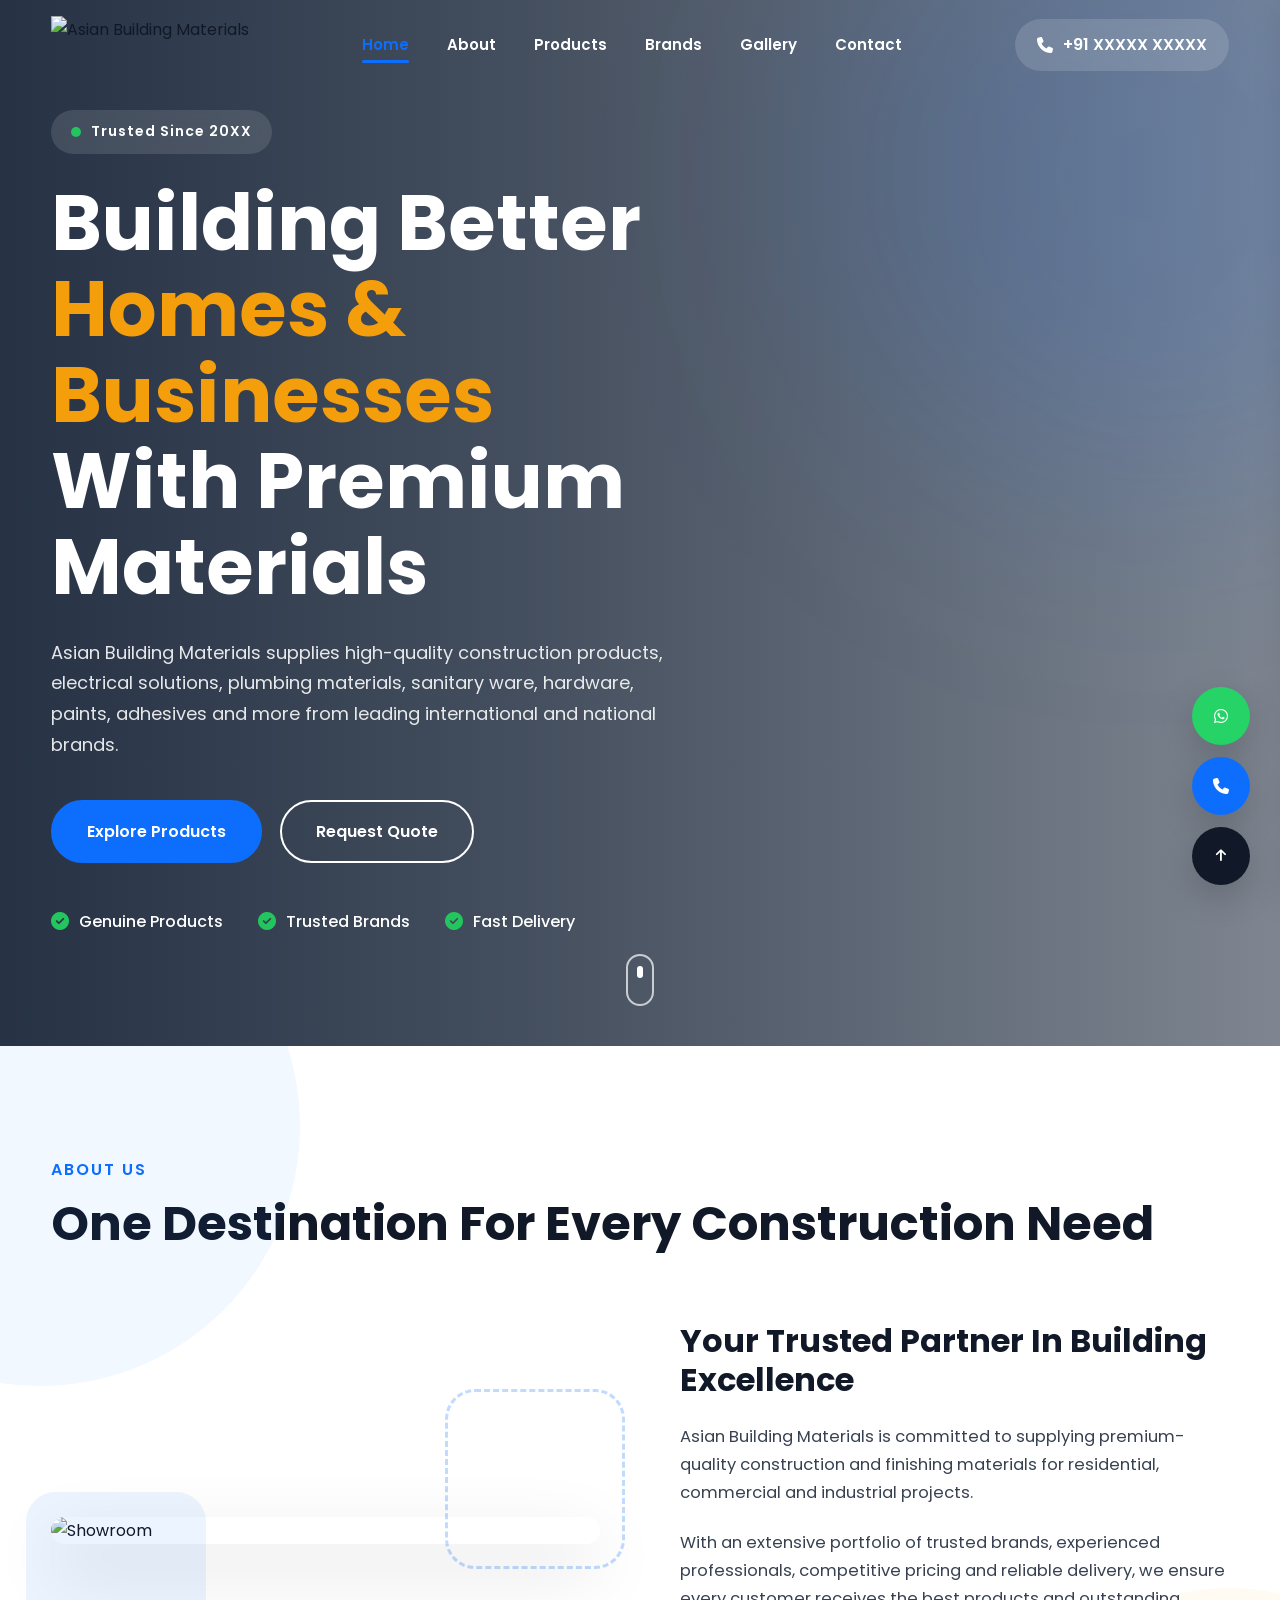
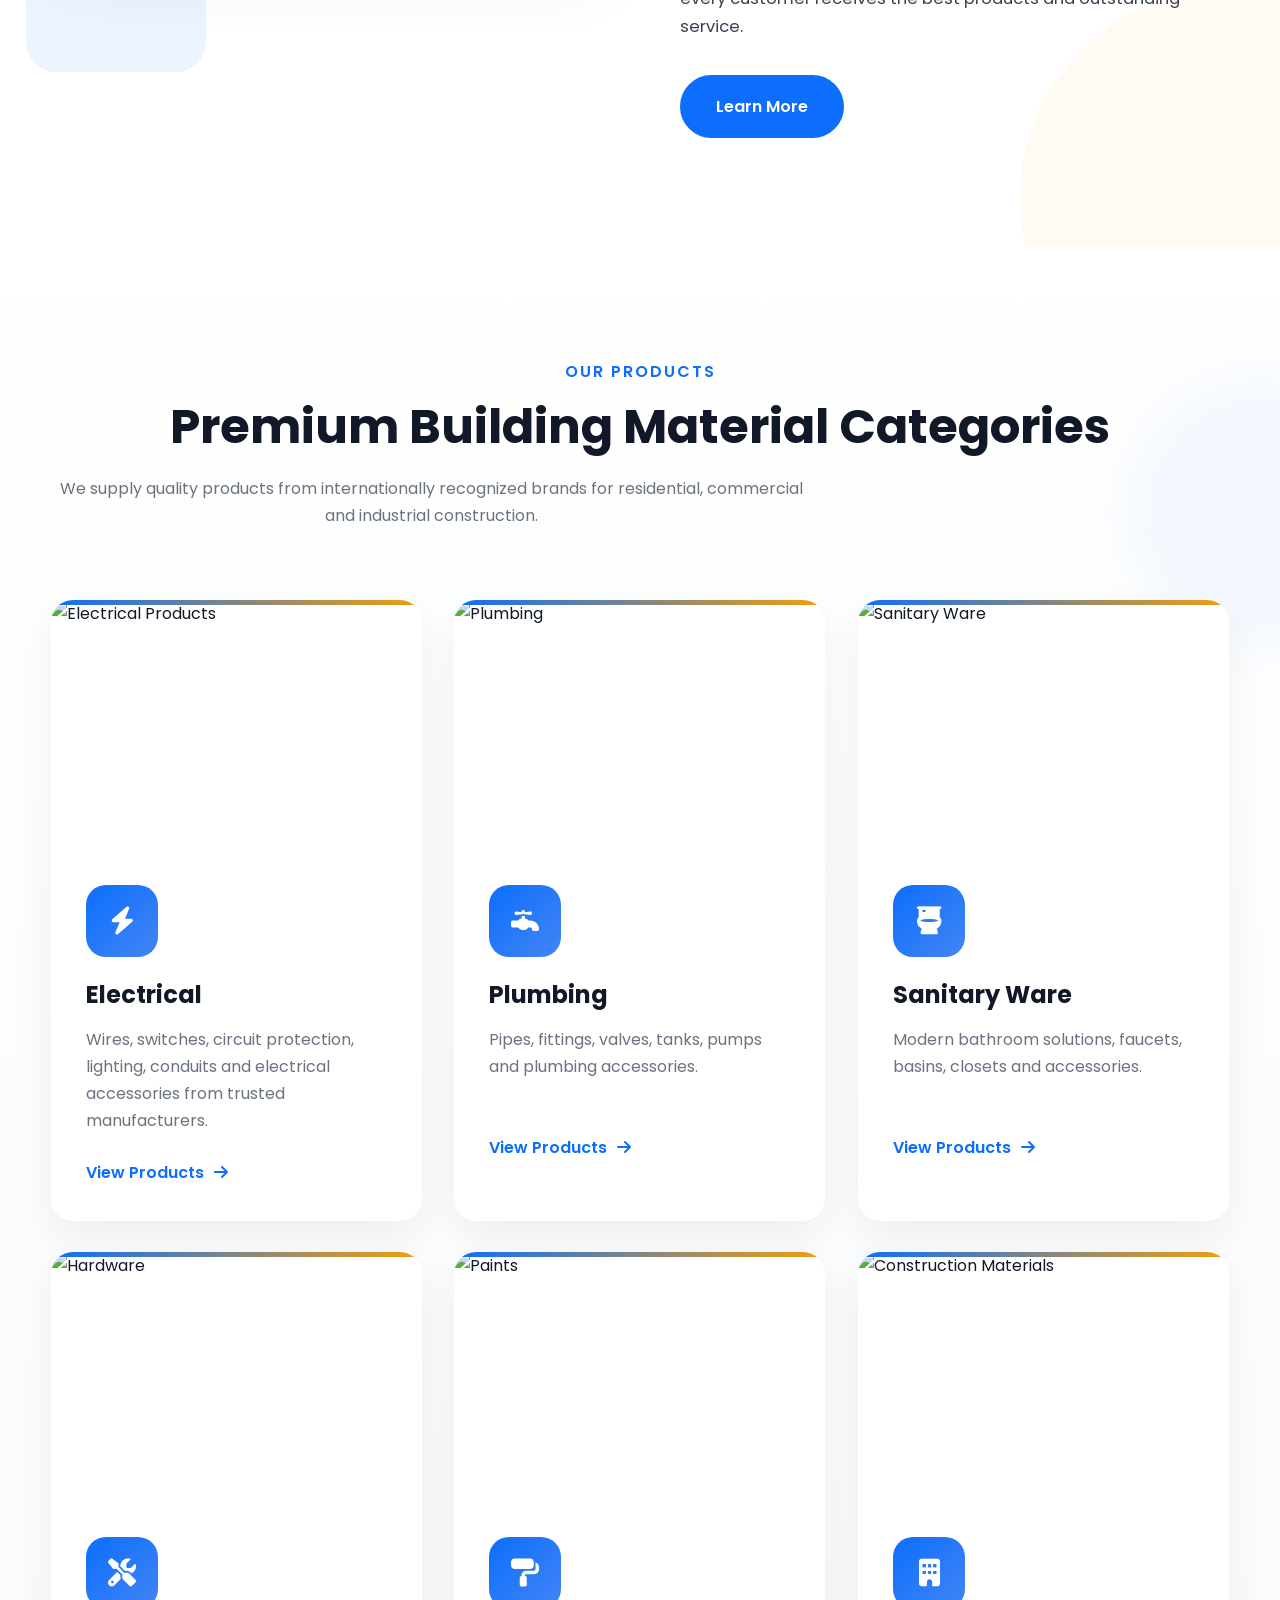
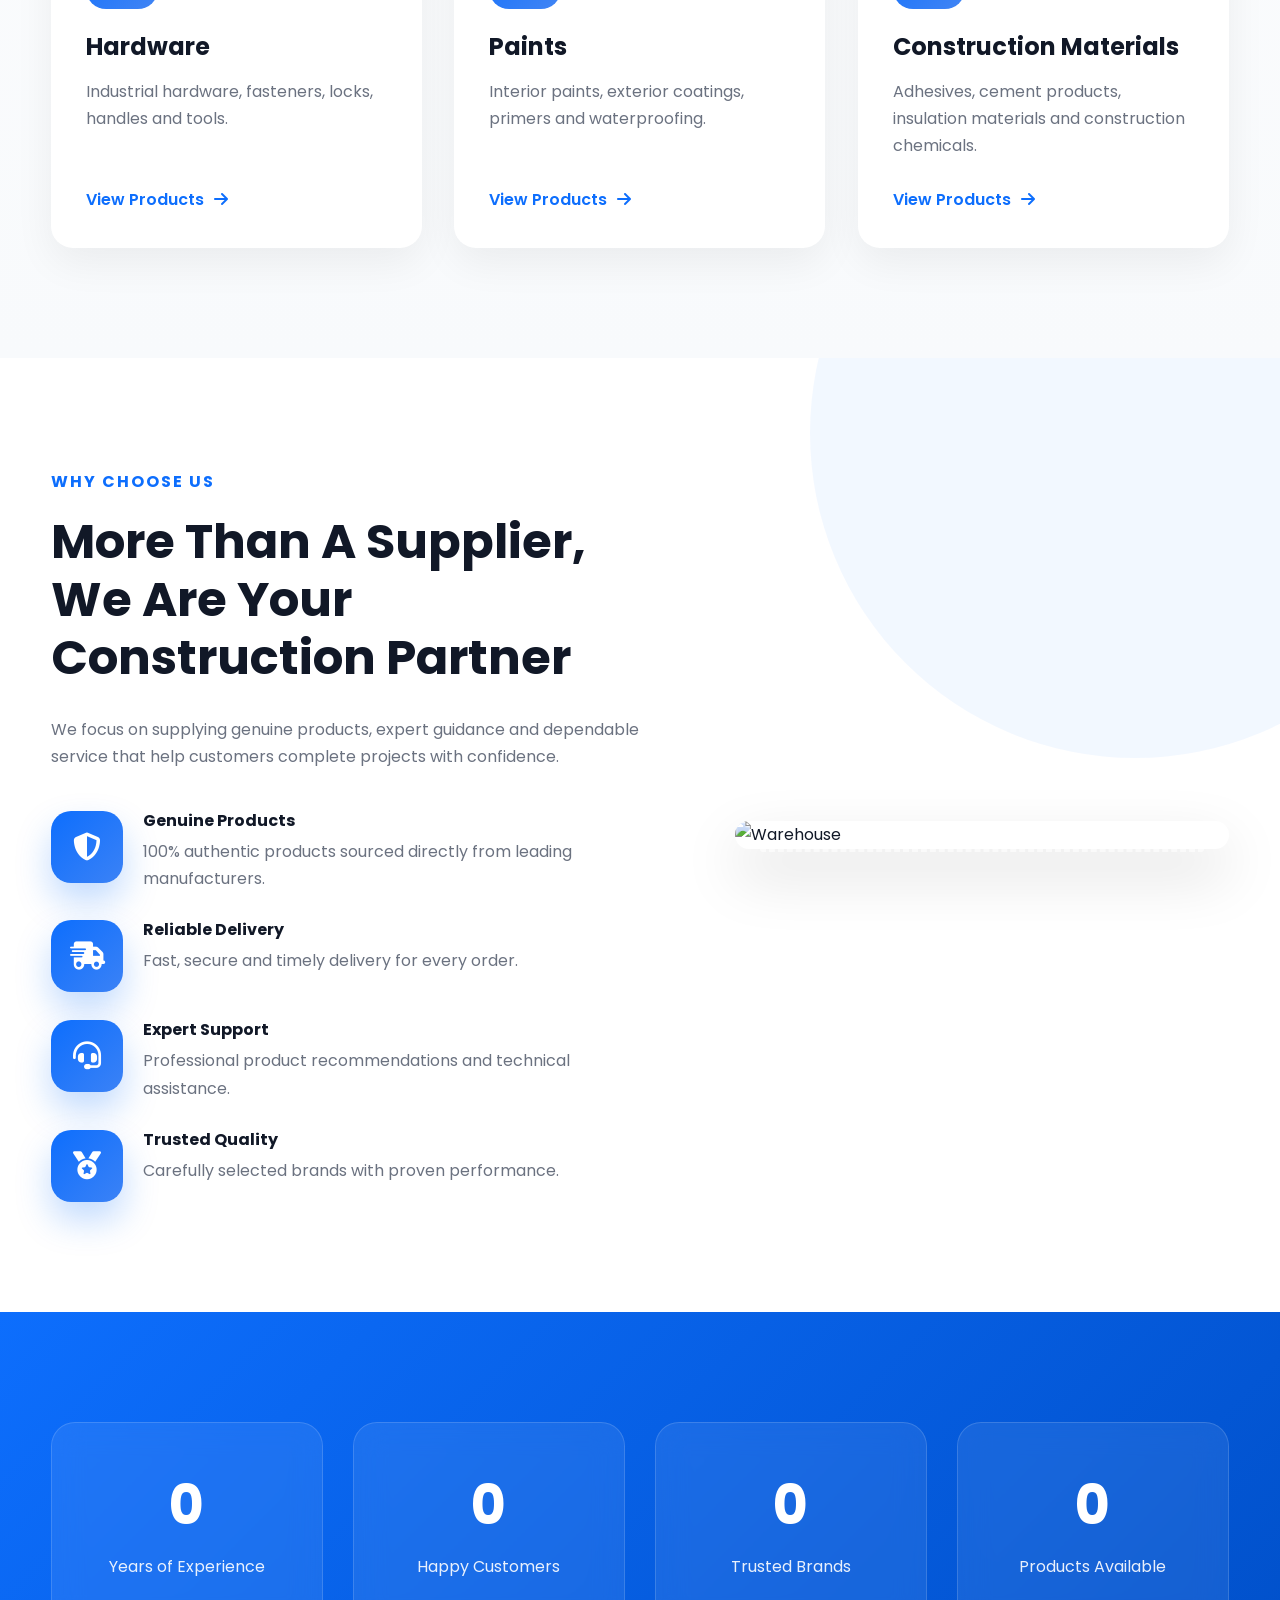
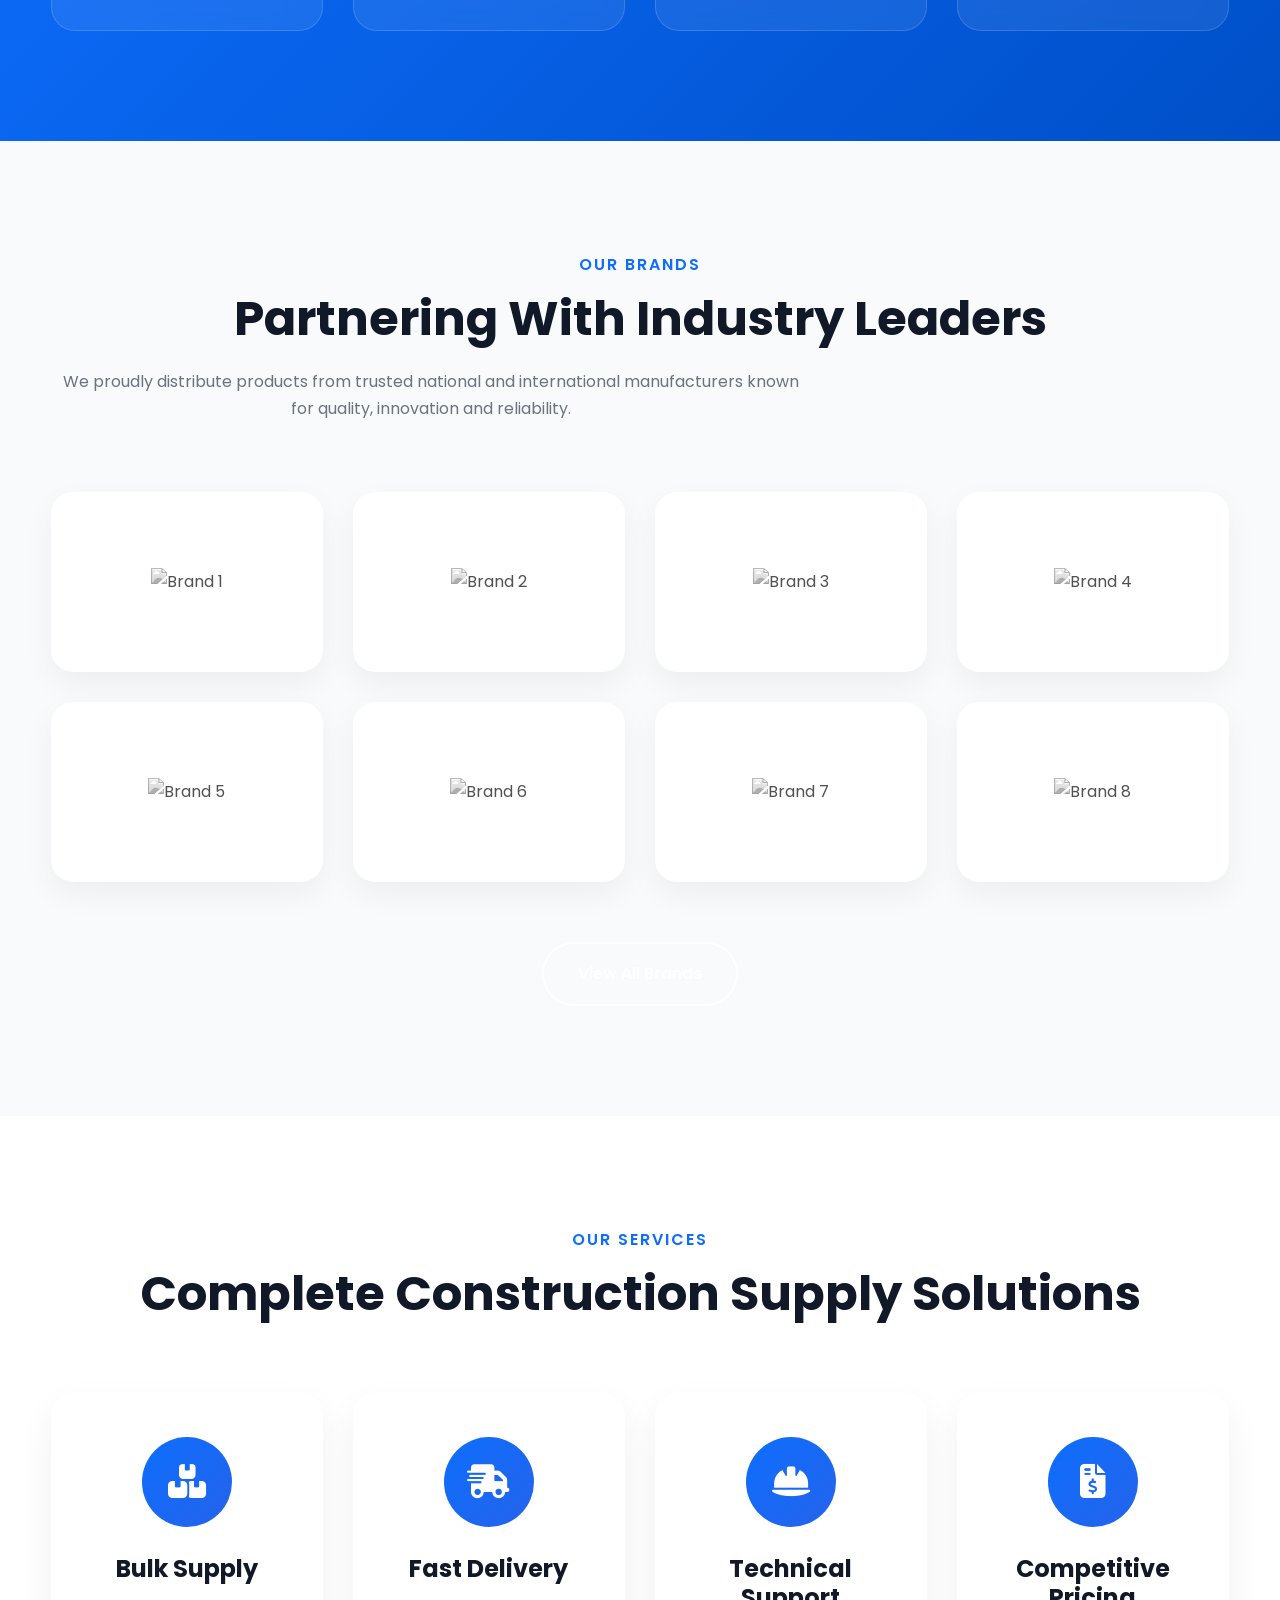
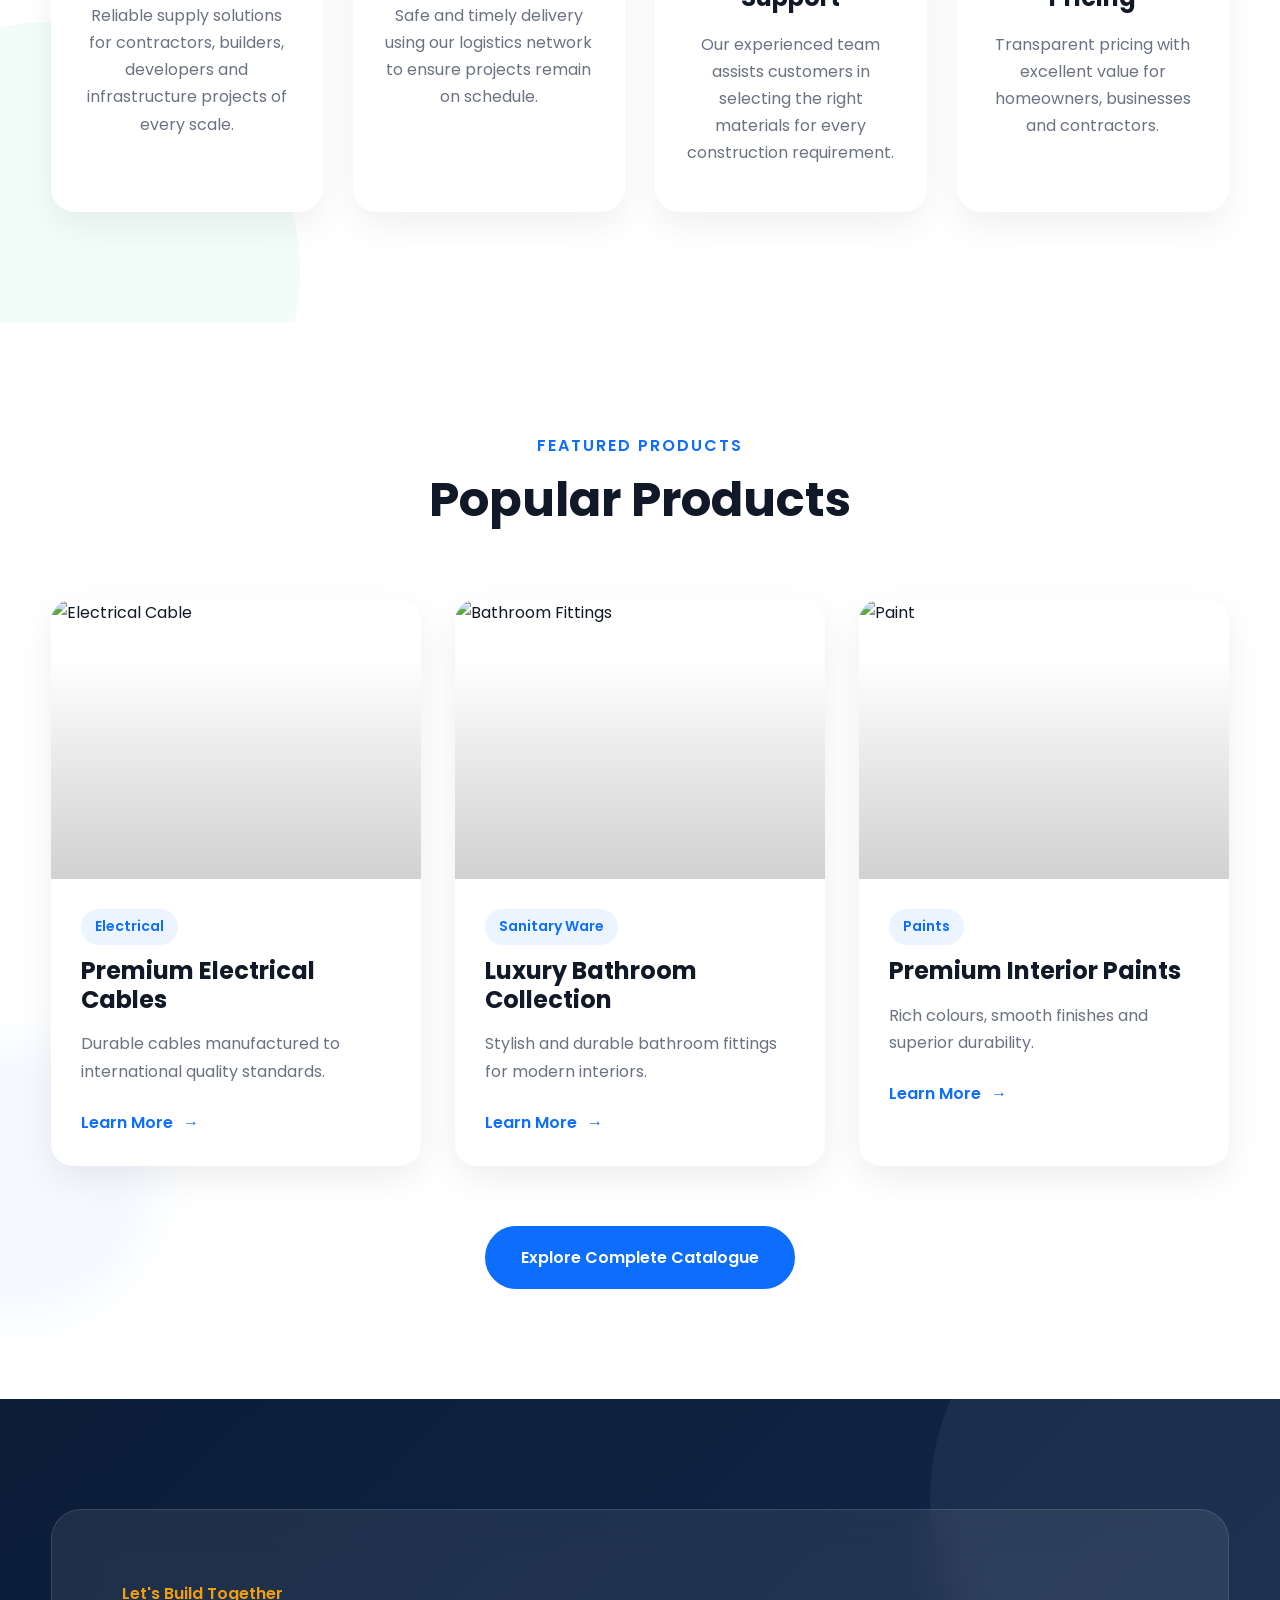
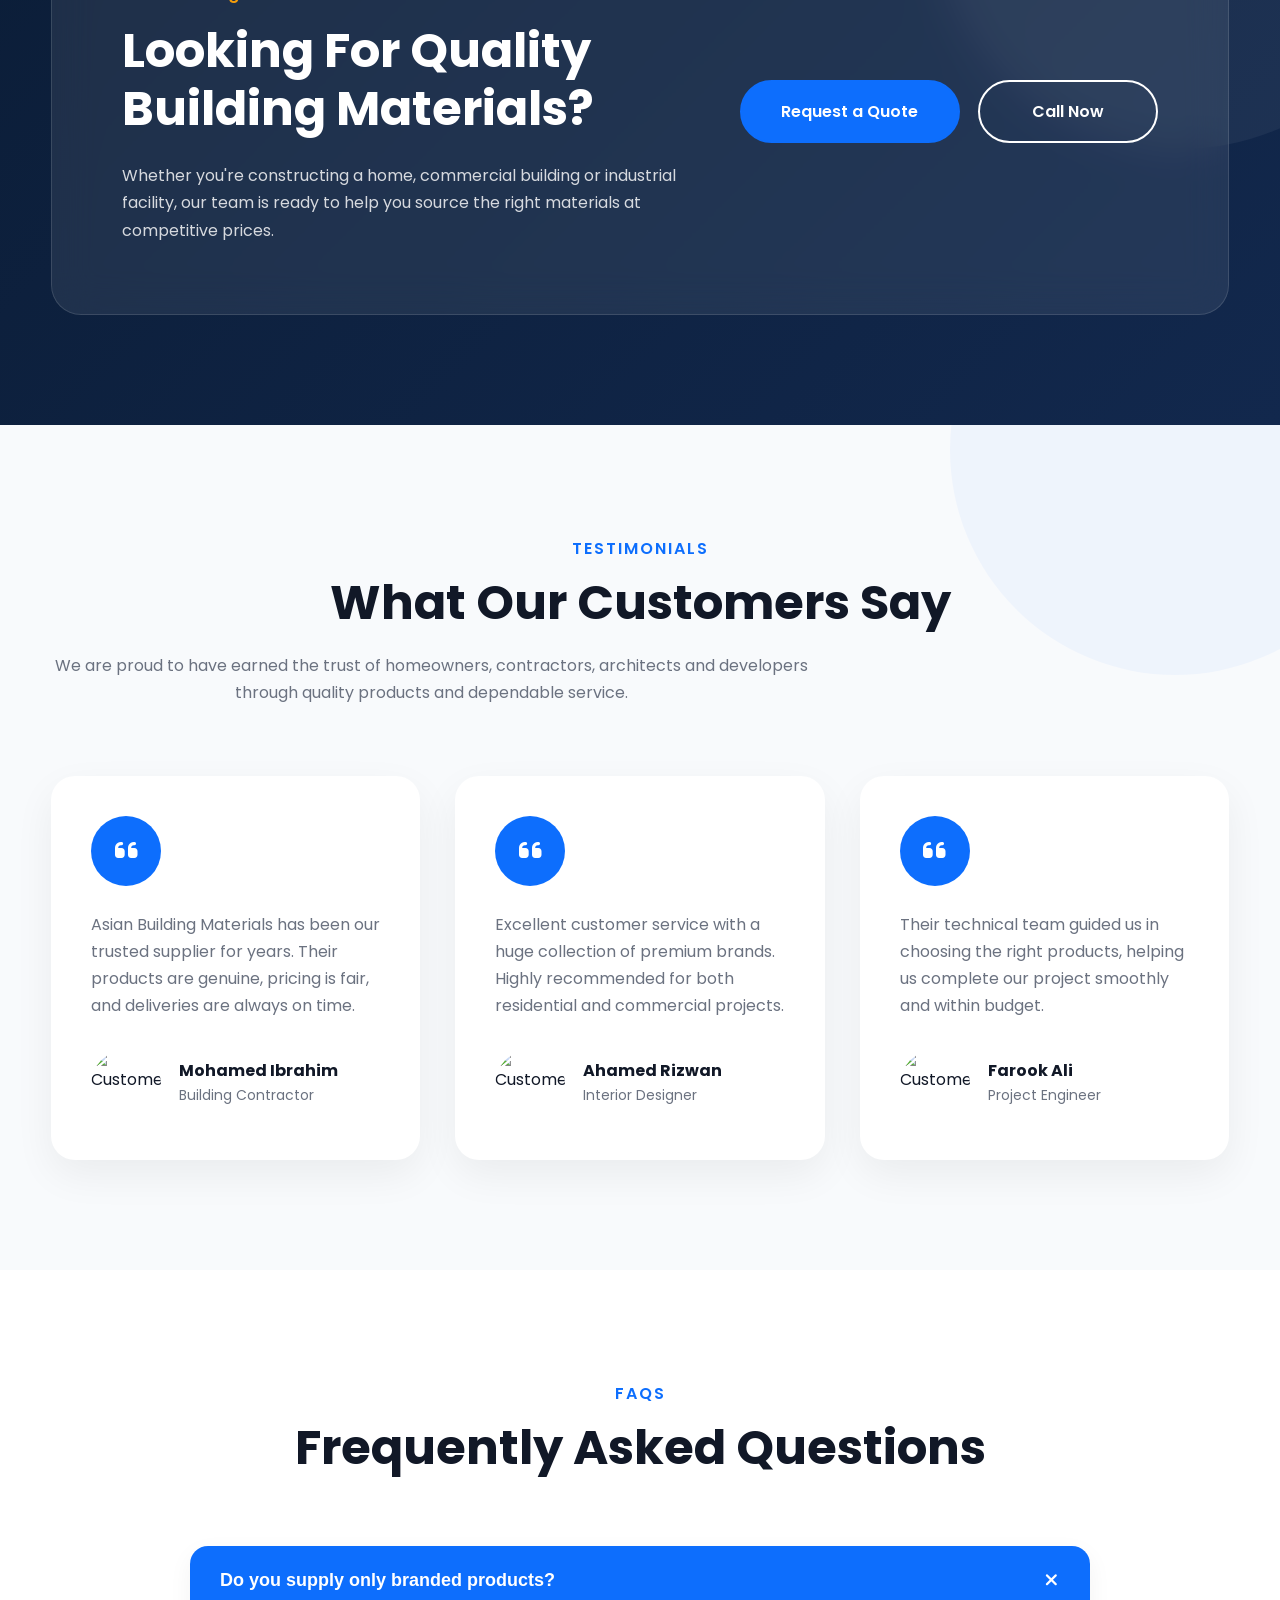
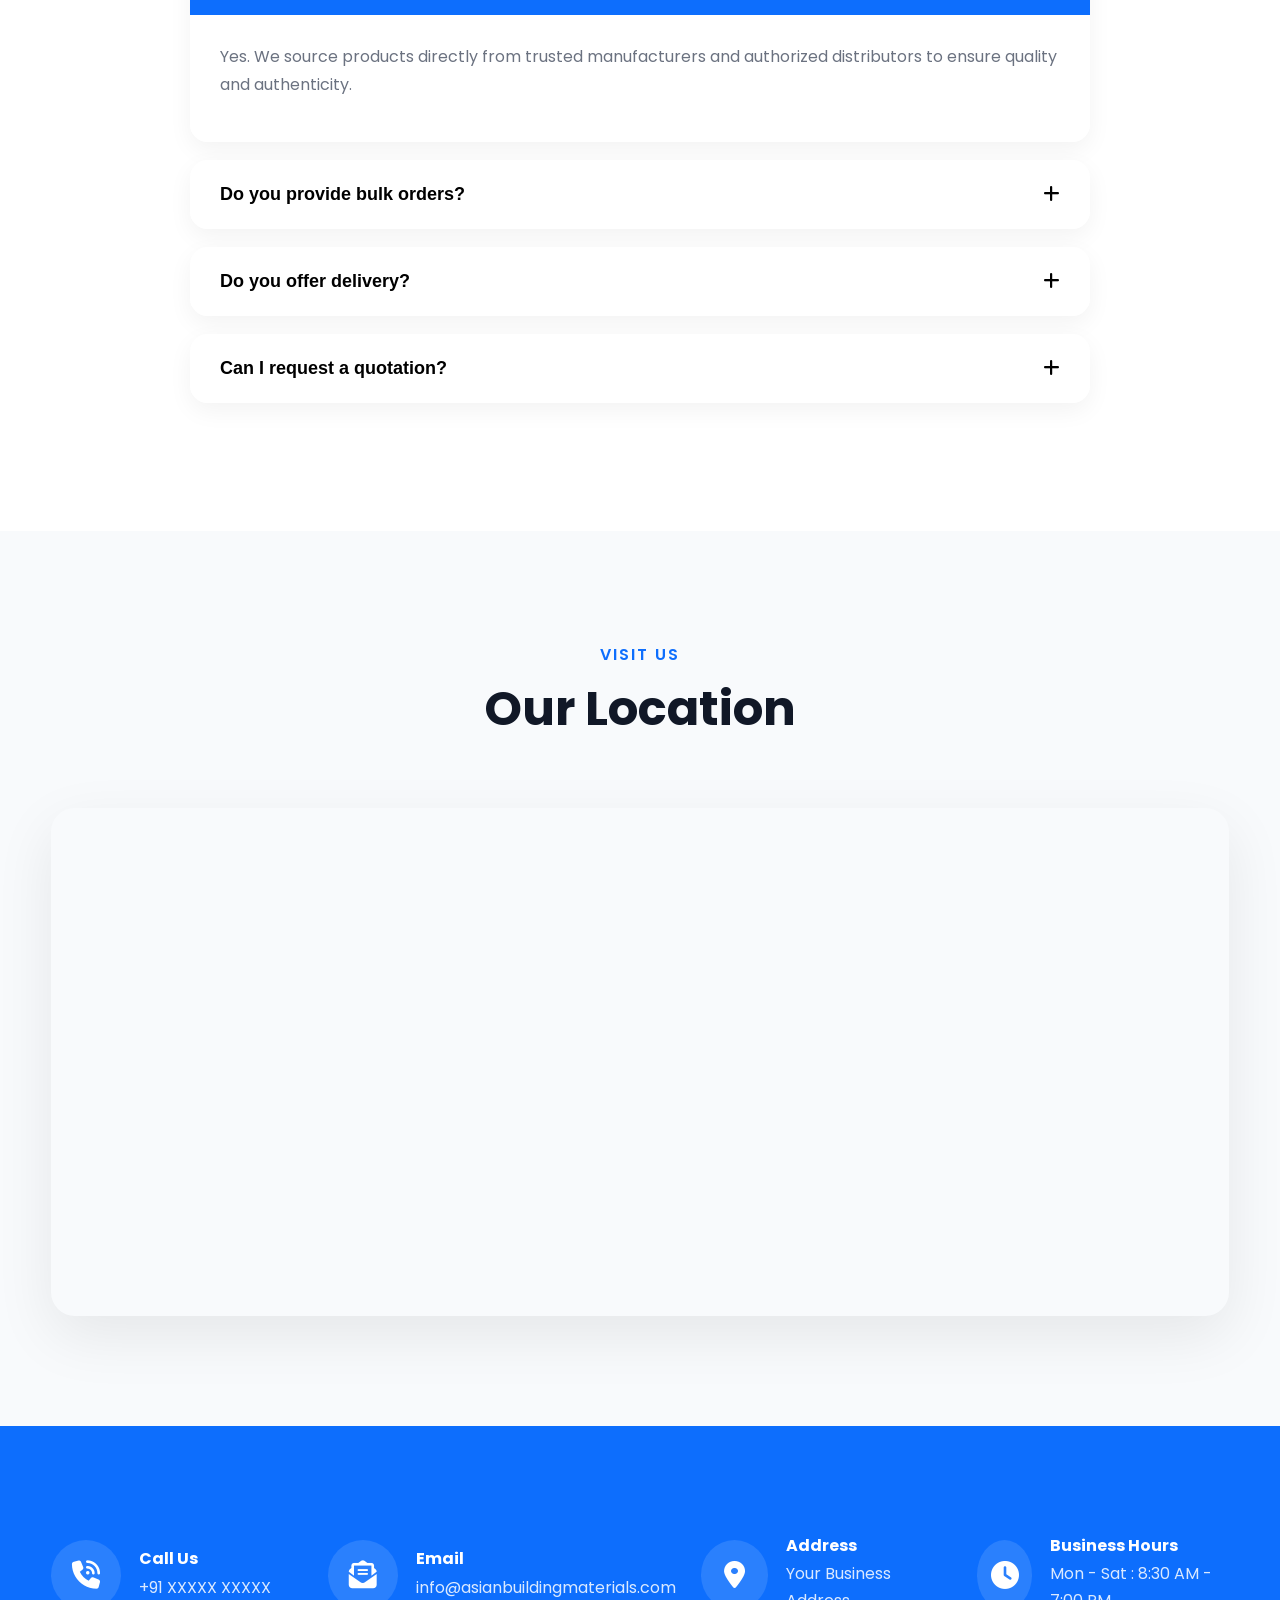
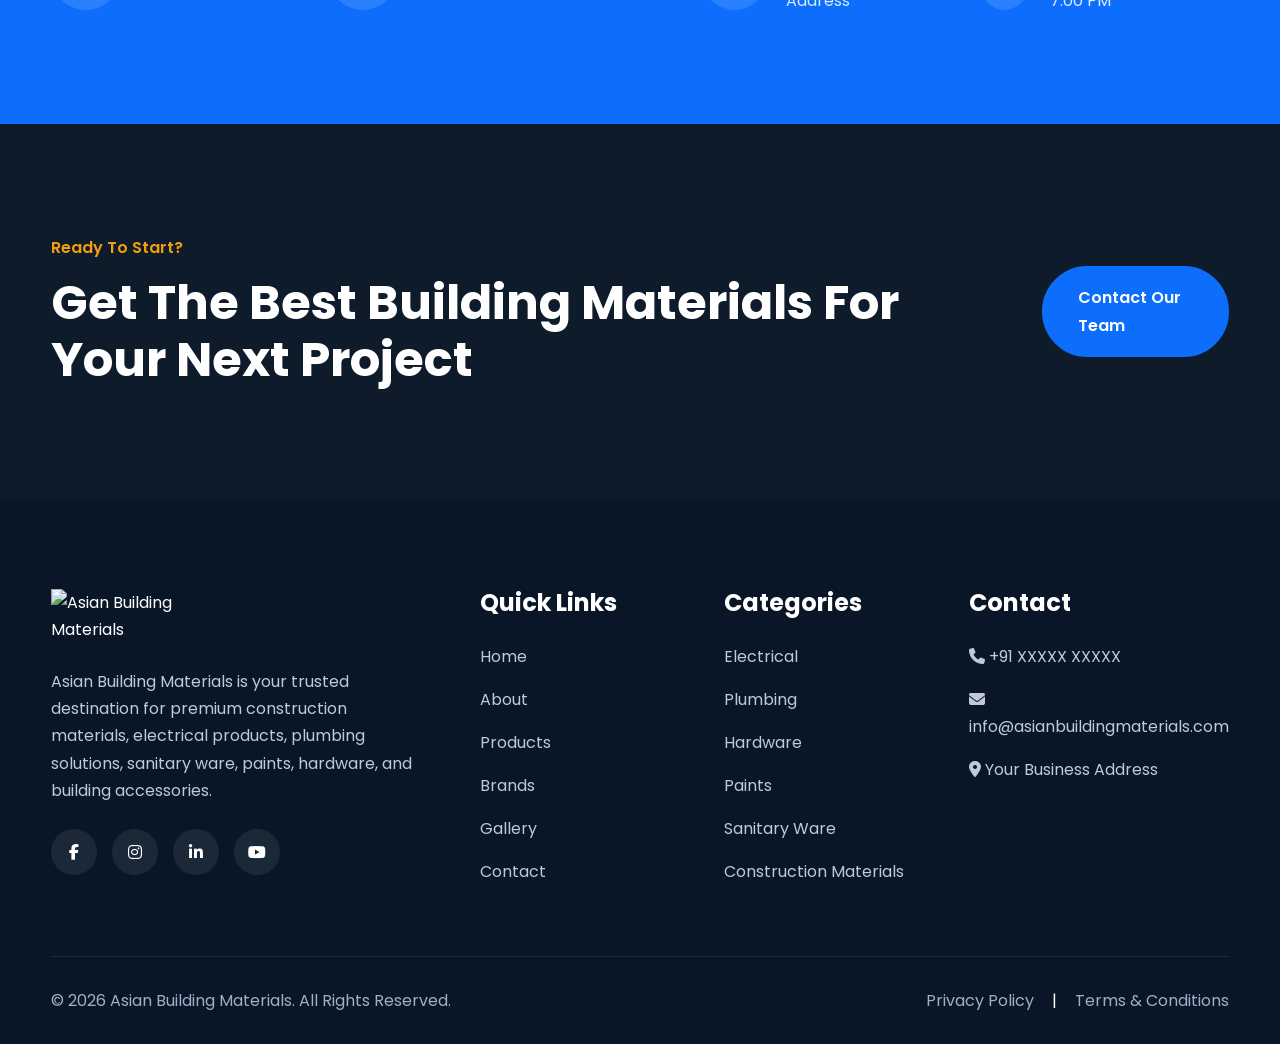
==== commit b2452fe8: "test" ====
--- a/index.html
+++ b/index.html
@@ -85,7 +85,7 @@
     <!-- ===========================
         PRELOADER
     ============================ -->
-
+<!-- 
     <div id="preloader">
 
         <div class="loader">
@@ -95,7 +95,7 @@
 
         </div>
 
-    </div>
+    </div> -->
 
     <!-- ===========================
         HEADER
